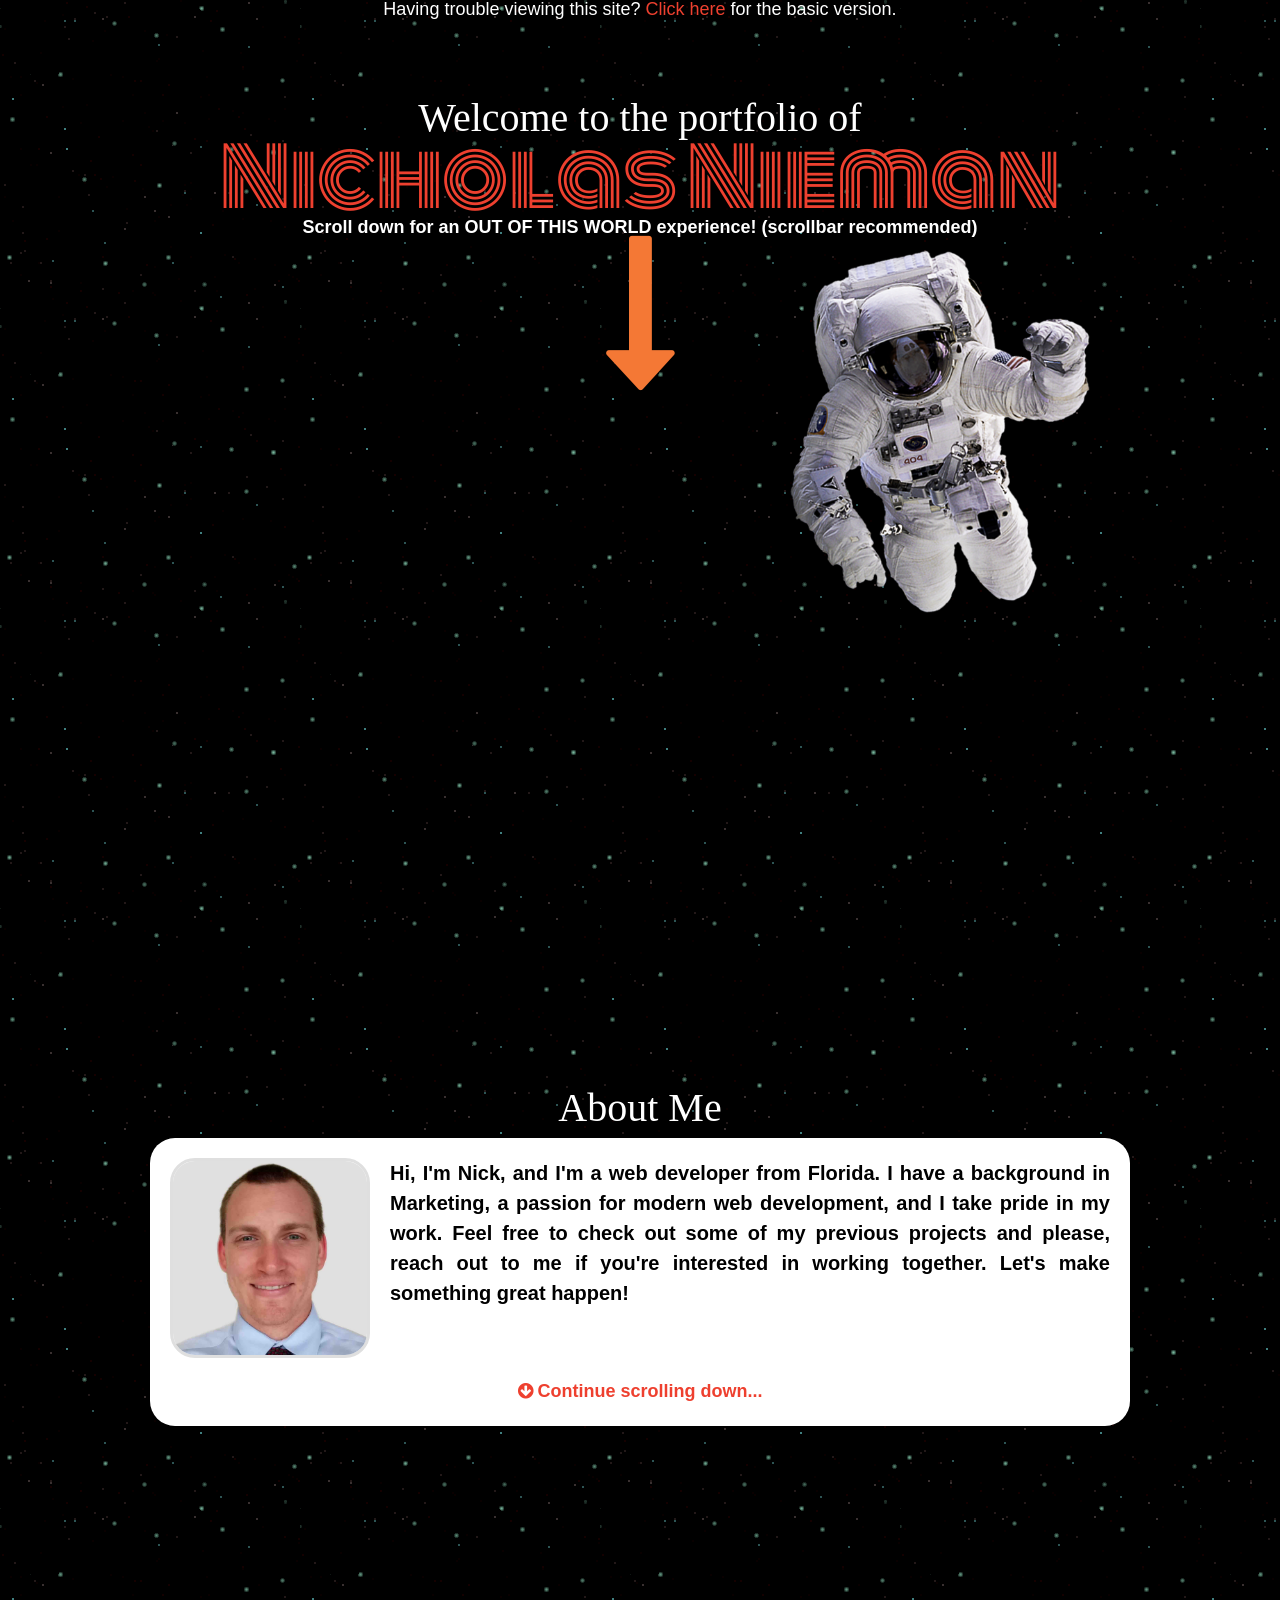
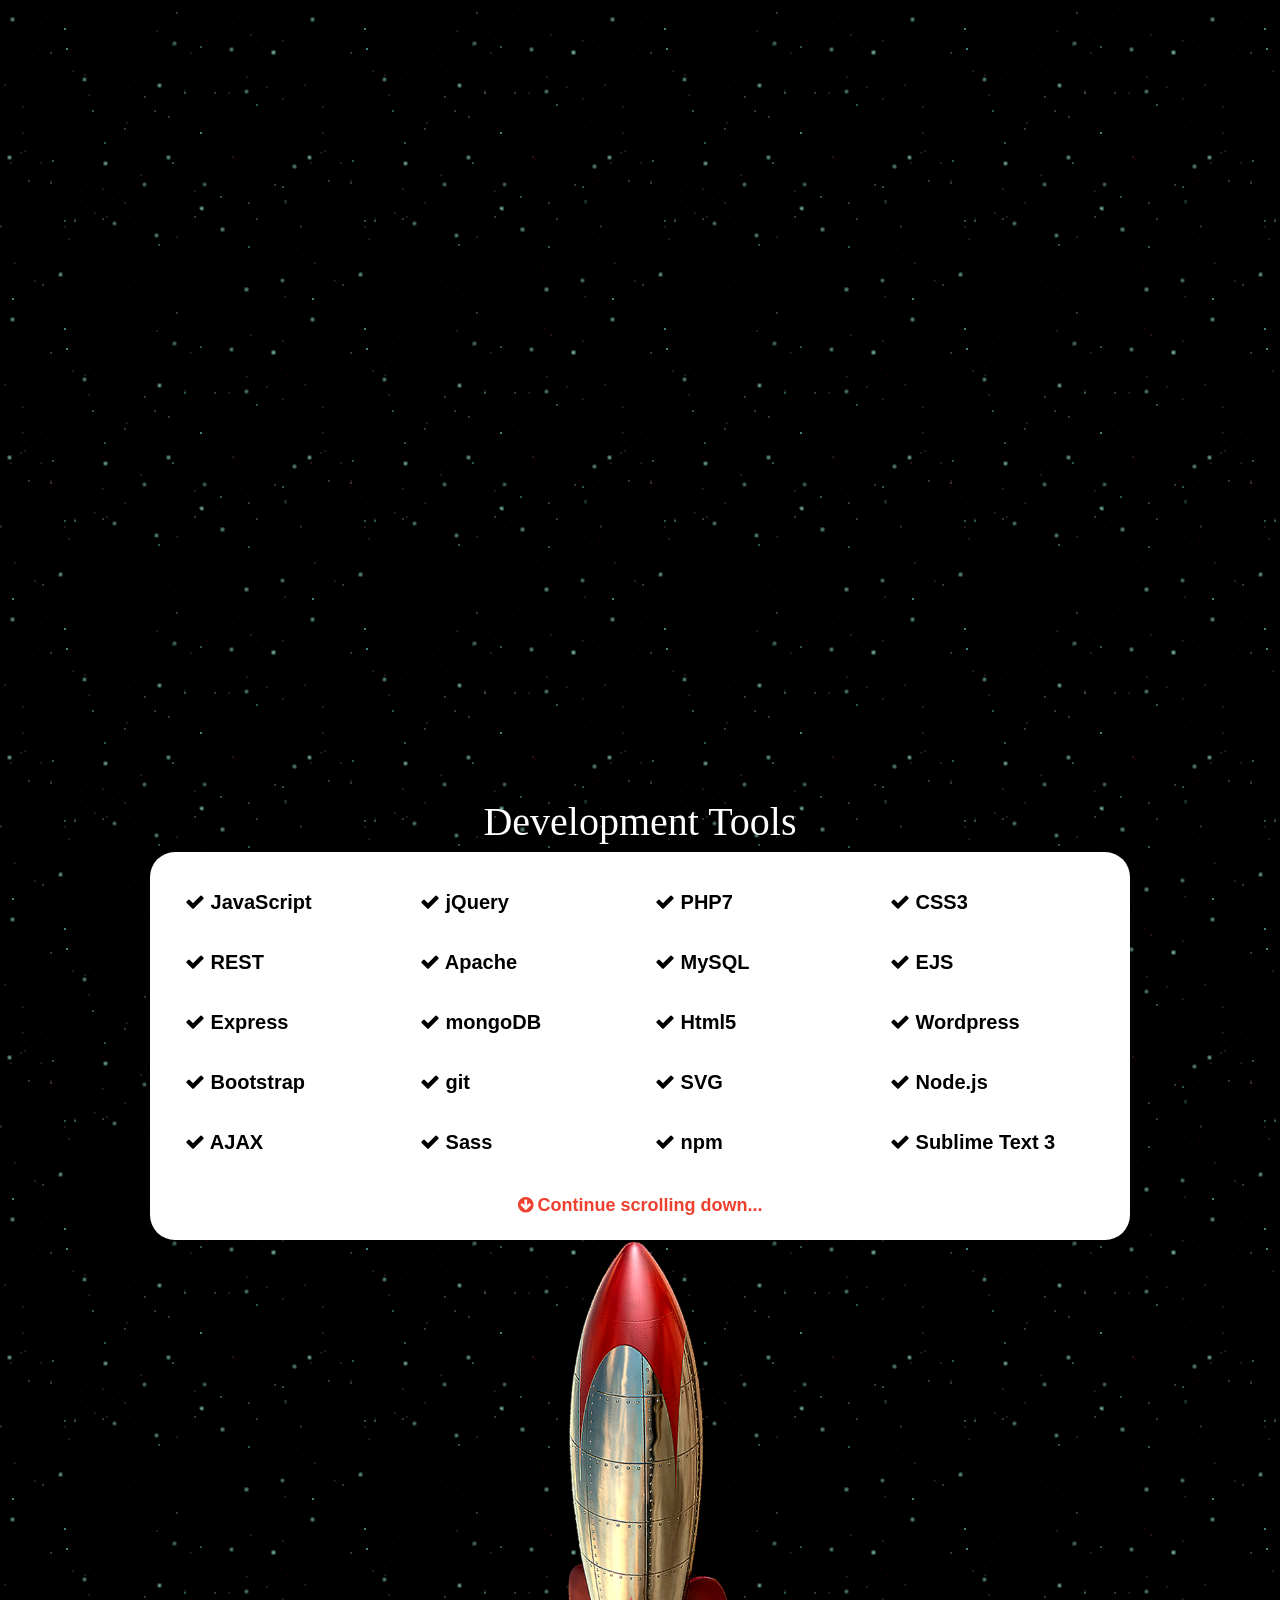
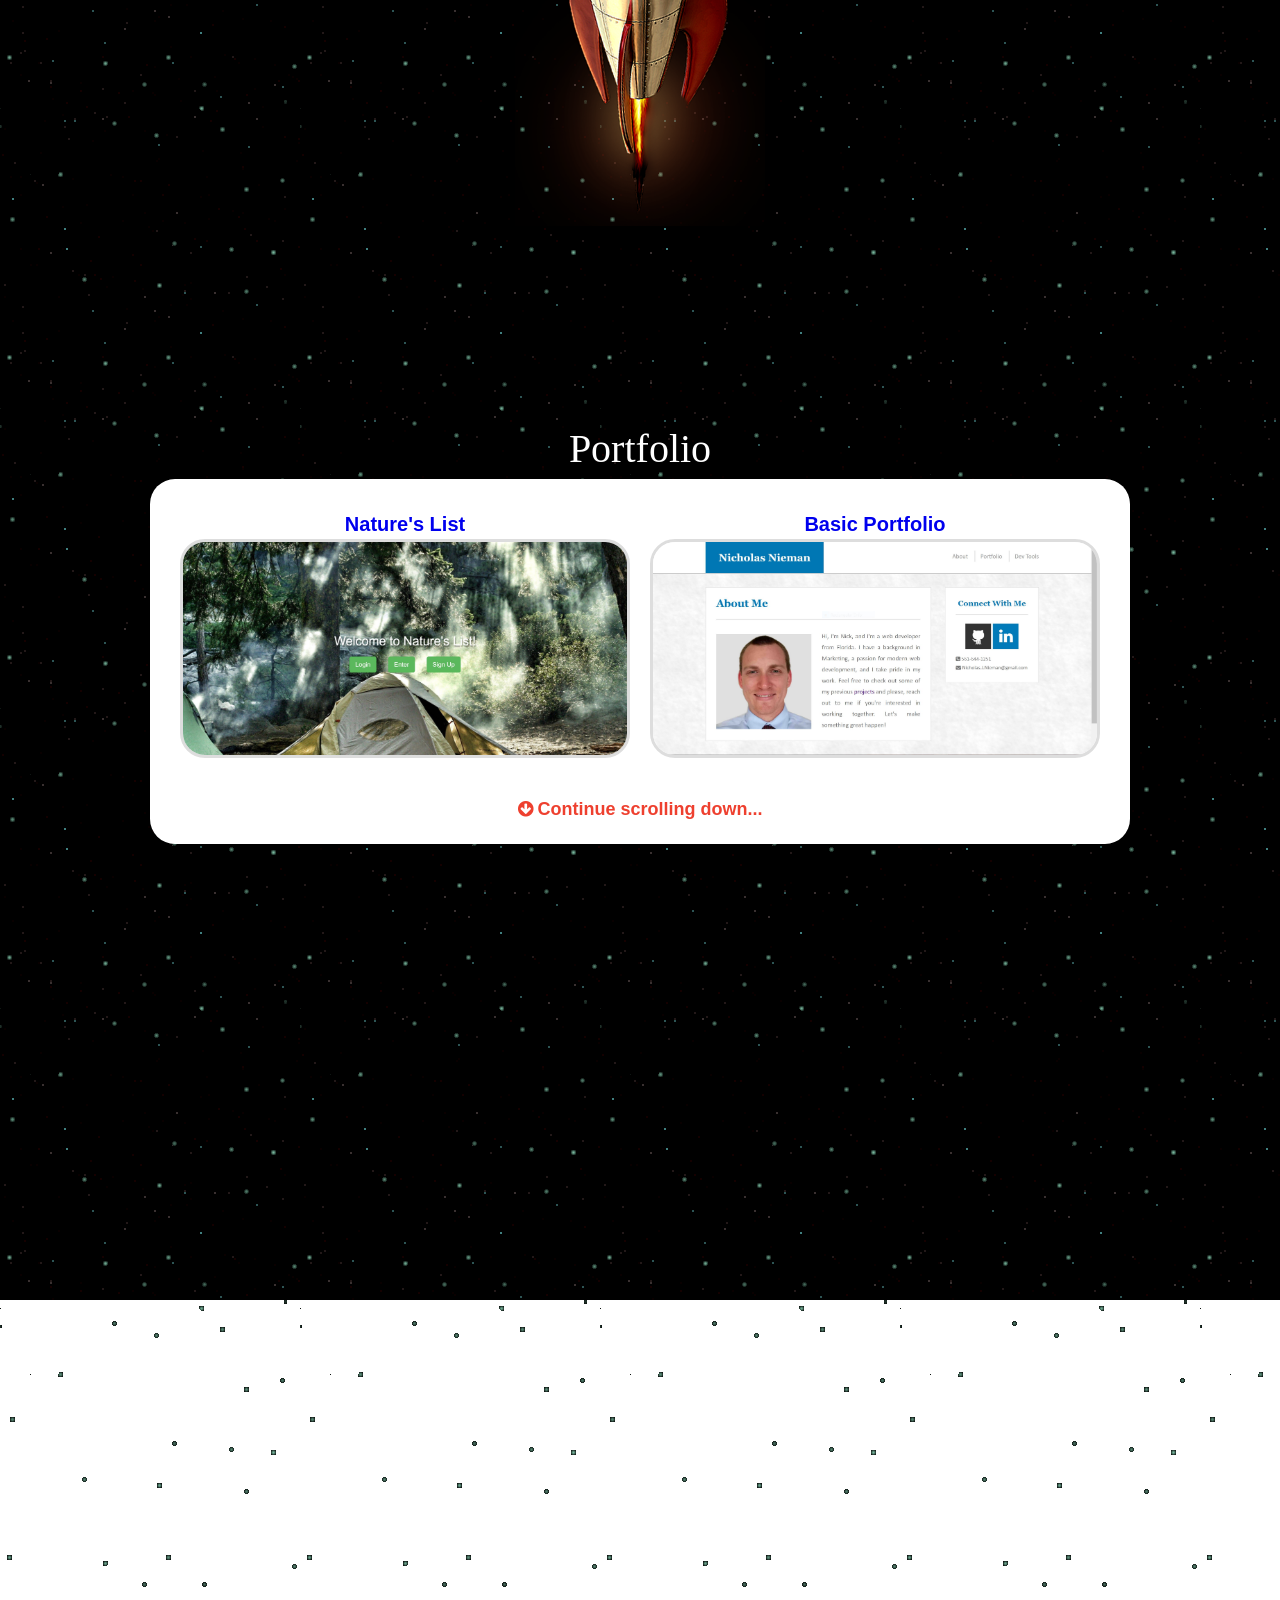
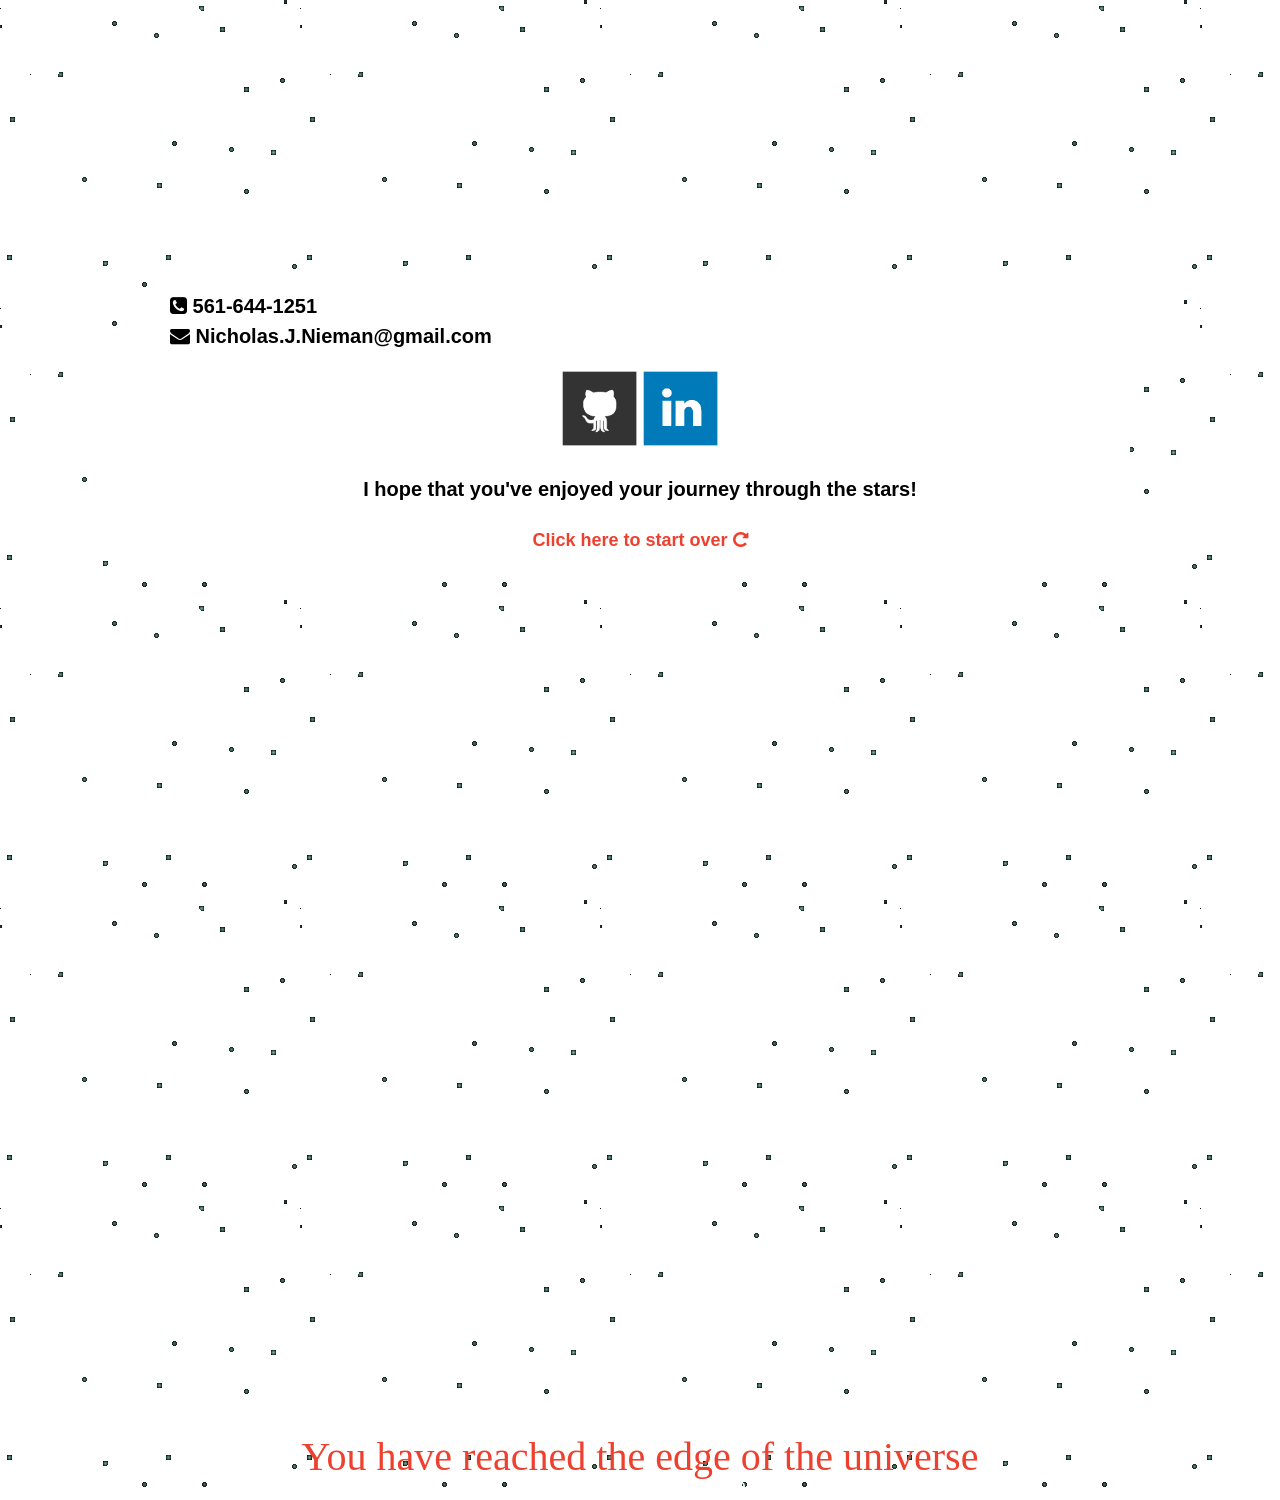
==== index.html @ 891f6f30 "update site" ====
<!DOCTYPE html>
<html lang="en">

<head>
    <meta charset="UTF-8">
    <meta name="description" content="Welcome to the portfolio of Nicholas Nieman">
    <title> The Portfolio of Nicholas Nieman</title>
    <meta name="viewport" content="width=device-width, initial-scale=1.0, maximum-scale=1.0, user-scalable=no">
    <link rel="stylesheet" type="text/css" href="assets/css/reset.css">
    <link rel="stylesheet" href="https://fonts.googleapis.com/css?family=Baloo+Chettan|Monoton">
    <link rel="stylesheet" href="https://maxcdn.bootstrapcdn.com/font-awesome/4.7.0/css/font-awesome.min.css">
    <link rel="stylesheet" type="text/css" href="assets/css/style.css">
    <link rel="icon" type="text/css" href="assets/images/icon.ico">
</head>

<body>
    <div class="layer" id="l1"></div>
    <div class="layer" id="l2"></div>
    <div class="layer" id="l3">
        <img src="assets/images/shooting-star.png" id="shooting-star">
        <footer>
            <h2>You have reached the edge of the universe</h2>
            <p id="copyright">Copyright &copy; 2018 Nicholas Nieman</p>
        </footer>
    </div>
    <div class="layer" id="l4">
        <div class="container">
            <img src="assets/images/astronaut.png" id="astronaut" class="slide-left">
        </div>
    </div>
    <div class="layer">
        <div class="container">
            <p id="basic-portfolio">Having trouble viewing this site? <a id="basic-redirect" href="projects/basic-portfolio/index.html" target="_blank">Click here</a> for the basic version.</p>
            <h2 id="welcome" class="slide-right">Welcome to the portfolio of </h2>
            <h1 id="name" class="slide-left">Nicholas Nieman</h1>
            <div id=arrow-container class="slide-right">
                <p id="arrow-directions">Scroll down for an OUT OF THIS WORLD experience! <span id="scrollbar">(scrollbar recommended)</span></p>
                <span class="fa fa-long-arrow-down" id="arrow"></span>
            </div>
            <div id="bio">
                <h2>About Me</h2>
                <div class="info-box">
                    <div class="clearfix">
                        <img src="assets/images/bio-image.jpg" id="bio-image">
                        <p id="bio-description">Hi, I'm Nick, and I'm a web developer from Florida. I have a background in Marketing, a passion for modern web development, and I take pride in my work. Feel free to check out some of my previous projects and please, reach out to me if you're interested in working together. Let's make something great happen!</p>
                    </div>
                    <p class="directions"><span class="fa fa-arrow-circle-down"></span> Continue scrolling down...</p>
                </div>
            </div>
            <img src="assets/images/ufo.png" id="ufo">
            <div id="dev-tools">
                <h2>Development Tools</h2>
                <div class="info-box">
                    <div id="tool-display" class="clearfix">
                        <p class="tool"><span class="fa fa-check"></span> JavaScript</p>
                        <p class="tool"><span class="fa fa-check"></span> jQuery</p>
                        <p class="tool"><span class="fa fa-check"></span> PHP7</p>
                        <p class="tool"><span class="fa fa-check"></span> CSS3</p>
                        <p class="tool"><span class="fa fa-check"></span> REST</p>
                        <p class="tool"><span class="fa fa-check"></span> Apache</p>
                        <p class="tool"><span class="fa fa-check"></span> MySQL</p>
                        <p class="tool"><span class="fa fa-check"></span> EJS</p>
                        <p class="tool"><span class="fa fa-check"></span> Express</p>
                        <p class="tool"><span class="fa fa-check"></span> mongoDB</p>
                        <p class="tool"><span class="fa fa-check"></span> Html5</p>
                        <p class="tool"><span class="fa fa-check"></span> Wordpress</p>
                        <p class="tool"><span class="fa fa-check"></span> Bootstrap</p>
                        <p class="tool"><span class="fa fa-check"></span> git</p>
                        <p class="tool"><span class="fa fa-check"></span> SVG</p>
                        <p class="tool"><span class="fa fa-check"></span> Node.js</p>
                        <p class="tool"><span class="fa fa-check"></span> AJAX</p>
                        <p class="tool"><span class="fa fa-check"></span> Sass</p>
                        <p class="tool"><span class="fa fa-check"></span> npm</p>
                        <p class="tool"><span class="fa fa-check"></span> Sublime Text 3</p>
                    </div>
                    <p class="directions"><span class=" fa fa-arrow-circle-down"></span> Continue scrolling down...</p>
                </div>
            </div>
            <img src="assets/images/rocket.png" id="rocket">
            <div id="portfolio">
                <h2>Portfolio</h2>
                <div class="info-box grid">
<!--                     <div class="project">
                        <a href="https://framelessshowerdoors.com/db" target="_blank">
                            <h3>Partner Portal</h3>
                            <img src="assets/images/partner-portal.JPG" class="thumbnail">
                        </a>
                    </div>
                    <div class="project">
                        <a href="https://showerdoorsdirect.com" target="_blank">
                            <h3>ShowerDoorsDirect.com</h3>
                            <img src="assets/images/shower-doors-direct.JPG" class="thumbnail">
                        </a>
                    </div>
                    <div class="project">
                            <h3>Door Calculator</h3>
                            <img src="assets/images/door-calculator.JPG" class="thumbnail">
                    </div> -->
                    <div class="project">
                        <a href="https://natureslist.herokuapp.com" target="_blank">
                            <h3>Nature's List</h3>
                            <img src="assets/images/natures-list.jpg" class="thumbnail">
                        </a>
                    </div>
                    <div class="project">
                        <a href="projects/basic-portfolio/index.html" target="_blank">
                            <h3>Basic Portfolio</h3>
                            <img src="assets/images/basic-portfolio.jpg" class="thumbnail">
                        </a>
                    </div>
                    <p class="directions"><span class="fa fa-arrow-circle-down"></span> Continue scrolling down...</p>
                </div>
            </div>
            <img src="assets/images/x-wing.png" id="x-wing">
            <div id="contact">
                <h2>Connect with Me</h2>
                <div class="info-box">
                    <div id="contact-1">
                        <ul>
                            <li><span class="fa fa-phone-square"></span> 561-644-1251</li>
                            <li><span class="fa fa-envelope"></span> Nicholas.J.Nieman@gmail.com</li>
                        </ul>
                    </div>
                    <div id="contact-2">
                        <a href="https://github.com/nicholasnieman" target="_blank"><img src="assets/images/github.png" class="social"></a>
                        <a href="https://www.linkedin.com/in/nicholas-nieman-33bb98aa/" target="_blank"><img src="assets/images/linkedin.png" class="social"></a>
                    </div>
                    <p id="final-message">I hope that you've enjoyed your journey through the stars!</p>
                    <a href="" id="restart">Click here to start over <span class="fa fa-repeat"></span></a>
                </div>
            </div>
            <img src="assets/images/tiefighter.png" id="tie-fighter">
        </div>
    </div>
    <script type="text/javascript" src="assets/javascript/logic.js"></script>
</body>

</html>
---- assets/css/style.css ----
* {
    box-sizing: border-box;
}

html,
body {
    min-height: 100%;
    font-size: 20px;
}

body {
    font-family: "Calibri", "Helvetica Neue", Helvetica, sans-serif;
    text-align: center;
    overflow-y: scroll;
    overflow-x: hidden;
    color: #000000;
}

footer {
    position: absolute;
    bottom: 0;
    width: 100%;
    margin-bottom: .25em;
}

footer h2 {
    color: #ee402f;
}

h2 {
    color: #ffffff;
    font-family: 'Baloo Chettan', cursive;
    font-size: 2em;
}

a {
    text-decoration: none;
}

h3 {
    font-weight: 600;
    font-family: "Calibri", "Helvetica Neue", Helvetica, sans-serif;
}

/*======================================================
============CLASSES=====================================
======================================================*/

.directions {
    color: #ee402f;
    margin: 1em auto 0 auto;
    font-size: .9em;
    width: 100%;
}

.layer {
    width: 100%;
    height: 500%;
    position: absolute;
}

.info-box {
    line-height: 1.5em;
    background-color: #ffffff;
    border-radius: 25px;
    font-weight: 600;
    padding: 1em;
    display: block;
    margin-top: .5em;
}

.container {
    max-width: 980px;
    height: 100%;
    margin: 0 auto;
    clear: both;
}

.grid {
    display: flex;
    flex-wrap: wrap;
}

.clearfix:after {
    content: "";
    display: block;
    clear: both;
}

.tool {
    width: 235px;
    padding: 15px;
    text-align: left;
    float: left;
}

.project {
    opacity: 1;
    position: relative;
    margin: 10px;
}

.project:hover {
    opacity: .8;
}

.thumbnail {
    width: 450px;
    border-radius: 25px;
    border: 3px solid #ddd;
    cursor: pointer;
}

.social {
    width: 75px;
    margin: 20px auto;
}

.social:hover {
    cursor: pointer;
    opacity: .8;
}

.slide-left {
    position: relative;
    animation: slide-left .6s linear forwards;
}

.slide-right {
    position: relative;
    animation: slide-right .8s linear forwards;
}

.tie-fighter-fly {
    position: relative;
    animation: tie-fighter 2s linear forwards;
}

.x-wing-fly {
    position: relative;
    animation: x-wing 2s linear forwards;
}

.ufo-fly {
    position: relative;
    animation: ufo-fly 2.5s cubic-bezier(0, 1.54, 1, -0.18) forwards;
}

.rocket-blast {
    animation: rocket-blast 1s cubic-bezier(0.63, 0.03, 1, 1) forwards;
}

/*======================================================
============IDs=========================================
======================================================*/

#l1 {
    background-color: #000000;
}

#l2 {
    background: url("../images/space1.png");
}

#l3 {
    background: url("../images/space2.png");
    height: 700%;
}

#basic-portfolio {
    color: #ffffff;
    font-size: .9em;
    margin: 0;
}

#basic-redirect {
    text-decoration: none;
    color: #ee402f;
}

#welcome {
    margin-top: 80px;
}

#name {
    font-size: 4em;
    color: #ee402f;
    font-family: 'Monoton', cursive;
}

#arrow-container {
    height: 250px;
    margin: 0 auto;
}

#arrow-directions {
    color: #ffffff;
    font-size: .9em;
    font-weight: 600;
}

#arrow {
    font-size: 8em;
    color: #f47835;
    animation: arrow 2s ease-in-out .8s infinite;
}

#astronaut {
    position: relative;
    width: 300px;
    margin-top: 250px;
    margin-left: 600px;
}

#bio {
    margin: 620px auto 0 auto;
    max-width: 980px;
    visibility: hidden;
}

#bio-image {
    width: 200px;
    border-radius: 25px;
    float: left;
    margin-right: 20px;
    border: 3px solid #dfdfdf;
}

#bio-description {
    text-align: justify;
}

#rocket {
    margin-top: 700px;
    width: 250px;
}

#dev-tools {
    margin-top: 250px;
    visibility: hidden;
}

#tool-display {
    margin: 0 auto;
}

#ufo {
    margin-top: 400px;
    visibility: hidden;
    width: 800;
}

#tie-fighter {
    visibility: hidden;
    margin-top: 200px;
}

#x-wing {
    visibility: hidden;
    margin-top: 200px;
}

#shooting-star {
    position: relative;
    visibility: hidden;
    top: 134px;
    animation: shooting-star .8s linear .8s forwards;
}

#contact {
    visibility: hidden;
    margin-top: 250px;
}

#contact-1 {
    text-align: left;
}

#final-message {
    margin: 0 auto 1em 0;
}

#restart {
    text-decoration: none;
    color: #ee402f;
    font-size: .9em;
}

#copyright {
    color: #ffffff;
    font-size: .9em;
}

/*======================================================
============KEYFRAMES===================================
======================================================*/

@keyframes shooting-star {
    from {
        right: 1100px;
        visibility: hidden;
    }
    to {
        right: -1100px;
        visibility: visible;
    }
}

@keyframes slide-left {
    from {
        left: 800px;
        visibility: hidden;
    }
    to {
        left: 0;
        visibility: visible;
    }
}

@keyframes slide-right {
    from {
        right: 800px;
    }
    to {
        right: 0;
    }
}

@keyframes arrow {
    from {
        margin-top: 0;
    }
    to {
        margin-top: 50px;
    }
}

@keyframes rocket-blast {
    from {
        margin-top: 700px;
        margin-bottom: 0;
        visibility: visible;
    }
    to {
        margin-top: 0;
        margin-bottom: 200px;
        visibility: hidden;
    }
}

@keyframes ufo-fly {
    from {
        right: -1100px;
        visibility: hidden;
        width: 50px
    }
    to {
        right: 1100px;
        visibility: visible;
        width: 800px;
    }
}

@keyframes tie-fighter {
    from {
        left: -1100px;
        visibility: hidden;
        width: 30px
    }
    to {
        left: 1100px;
        visibility: visible;
        width: 480px;
    }
}

@keyframes x-wing {
    from {
        left: -1100px;
        visibility: hidden;
        width: 50px
    }
    to {
        left: 1100px;
        visibility: visible;
        width: 800px;
    }
}

/*======================================================
=============MEDIA=QUERIES==============================
======================================================*/

@media only screen and (min-width: 1366px) {
    @keyframes shooting-star {
        from {
            right: 2000px;
            visibility: hidden;
        }
        to {
            right: -2000px;
            visibility: visible;
        }
    }
    @keyframes ufo-fly {
        from {
            right: -2000px;
             visibility: hidden;
             width: 50px
        }
        to {
            right: 2000px;
            visibility: visible;
            width: 800px;
        }
    }
    @keyframes tie-fighter {
        from {
            left: -2000px;
             visibility: hidden;
             width: 30px
        }
        to {
            left: 2000px;
            visibility: visible;
            width: 480px;
        }
    }
    @keyframes x-wing {
        from {
            left: -2000px;
             visibility: hidden;
             width: 50px
        }
        to {
            left: 2000px;
            visibility: visible;
            width: 800px;

        }
    }
}

@media only screen and (max-width: 980px) {
    #shooting-star {
        top: 123px;
    }
    #name {
        font-size: 3em;
    }
    #scrollbar {
        display: none;
    }

    #astronaut {
        margin-top: 325px;
        margin-left: 400px;
    }
    footer h2 {
        font-size: 1.5em;
    }
    .project {
        margin: 10px auto 10px auto;
    }
    .thumbnail {
        width: 75%;
    }
    .info-box {
        width: 96%;
        margin: .5em 2% 0 2%;
    }
    #tool-display {
        width: 705px;
    }
}

@media only screen and (max-width: 740px) {
    footer h2 {
        font-size: 1.25em;
    }
    .layer {
        height: 900%;
    }
    #shooting-star {
        top: 123px;
    }
    #arrow {
        font-size: 5em;
    }
    #l3 {
        height: 1300%;
    }
    #bio-image {
        float: none;
    }
    #tool-display {
        width: 470px;
    }
    #astronaut {
        margin-top: 150px;
        margin-left: 750px;
    }
    @keyframes arrow {
        from {
            margin-top: 0;
        }
        to {
            margin-top: 25px;
        }
    }
}

@media only screen and (max-width: 660px) {
    h2 {
        font-size: 1.5em;
    }
    #shooting-star {
        top: 107px;
    }
    #name {
        font-size: 2.5em;
    }
                @keyframes shooting-star {
        from {
            right: 800px;
            visibility: hidden;
        }
        to {
            right: -800px;
            visibility: visible;
        }
    }
    @keyframes ufo-fly {
        from {
            right: -800px;
             visibility: hidden;
             width: 50px;
        }
        to {
            right: 800px;
            visibility: visible;
            width: 800px;
        }
    }
    @keyframes tie-fighter {
        from {
            left: -800px;
             visibility: hidden;
             width: 30px;
        }
        to {
            left: 800px;
            visibility: visible;
            width: 480px;
        }
    }
    @keyframes x-wing {
        from {
            left: -800px;
             visibility: hidden;
             width: 50px;
        }
        to {
            left: 800px;
            visibility: visible;
            width: 800px;
        }
    }
}

@media only screen and (max-width: 540px) {
    footer h2 {
        font-size: .75em;
    }
    .info-box {
        font-size: .9em;
    }
    #shooting-star {
        top: 80px;
    }
    #welcome {
        font-size: 1em;
    }
    #tool-display {
        width: 235px;
    }
    #name {
        font-size: 1.5em;
    }
    #arrow-directions {
        font-size: .6em;
    }
    #basic-portfolio,
    #copyright {
        font-size: .6em;
    }
}
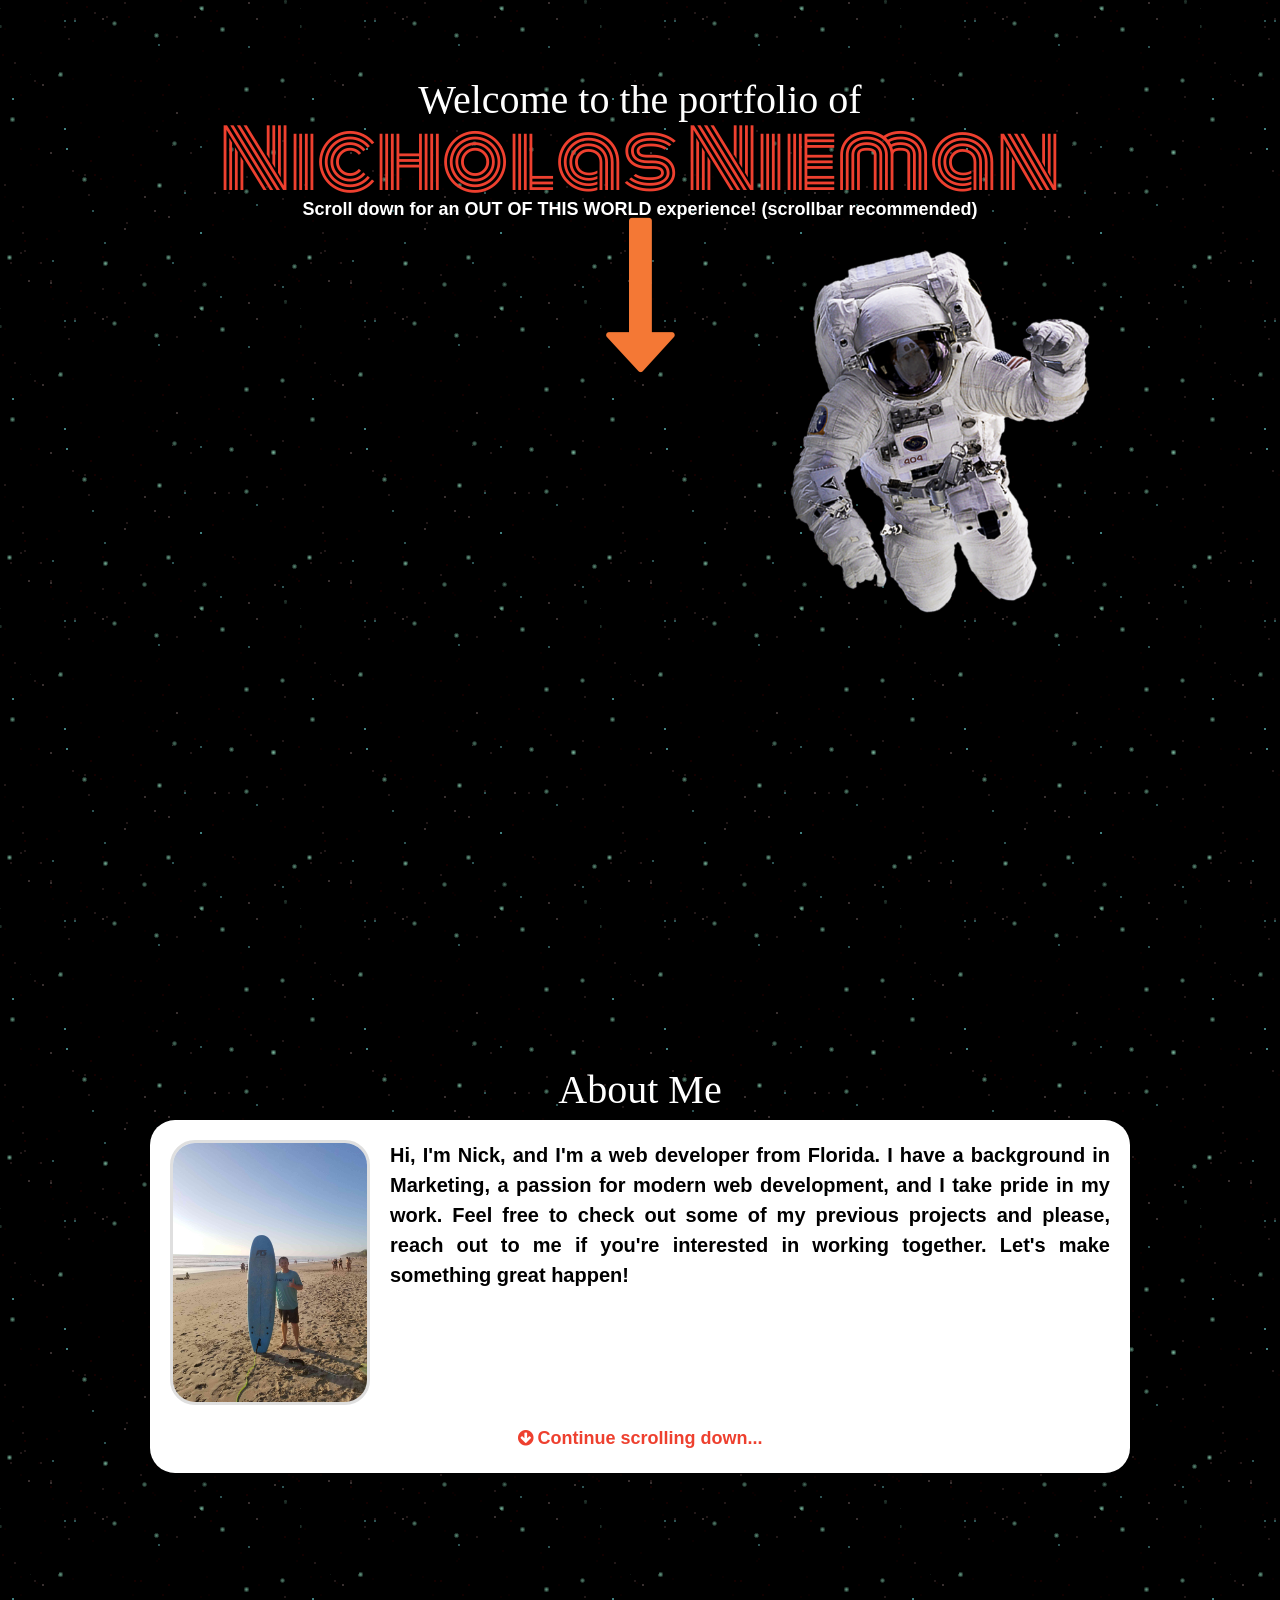
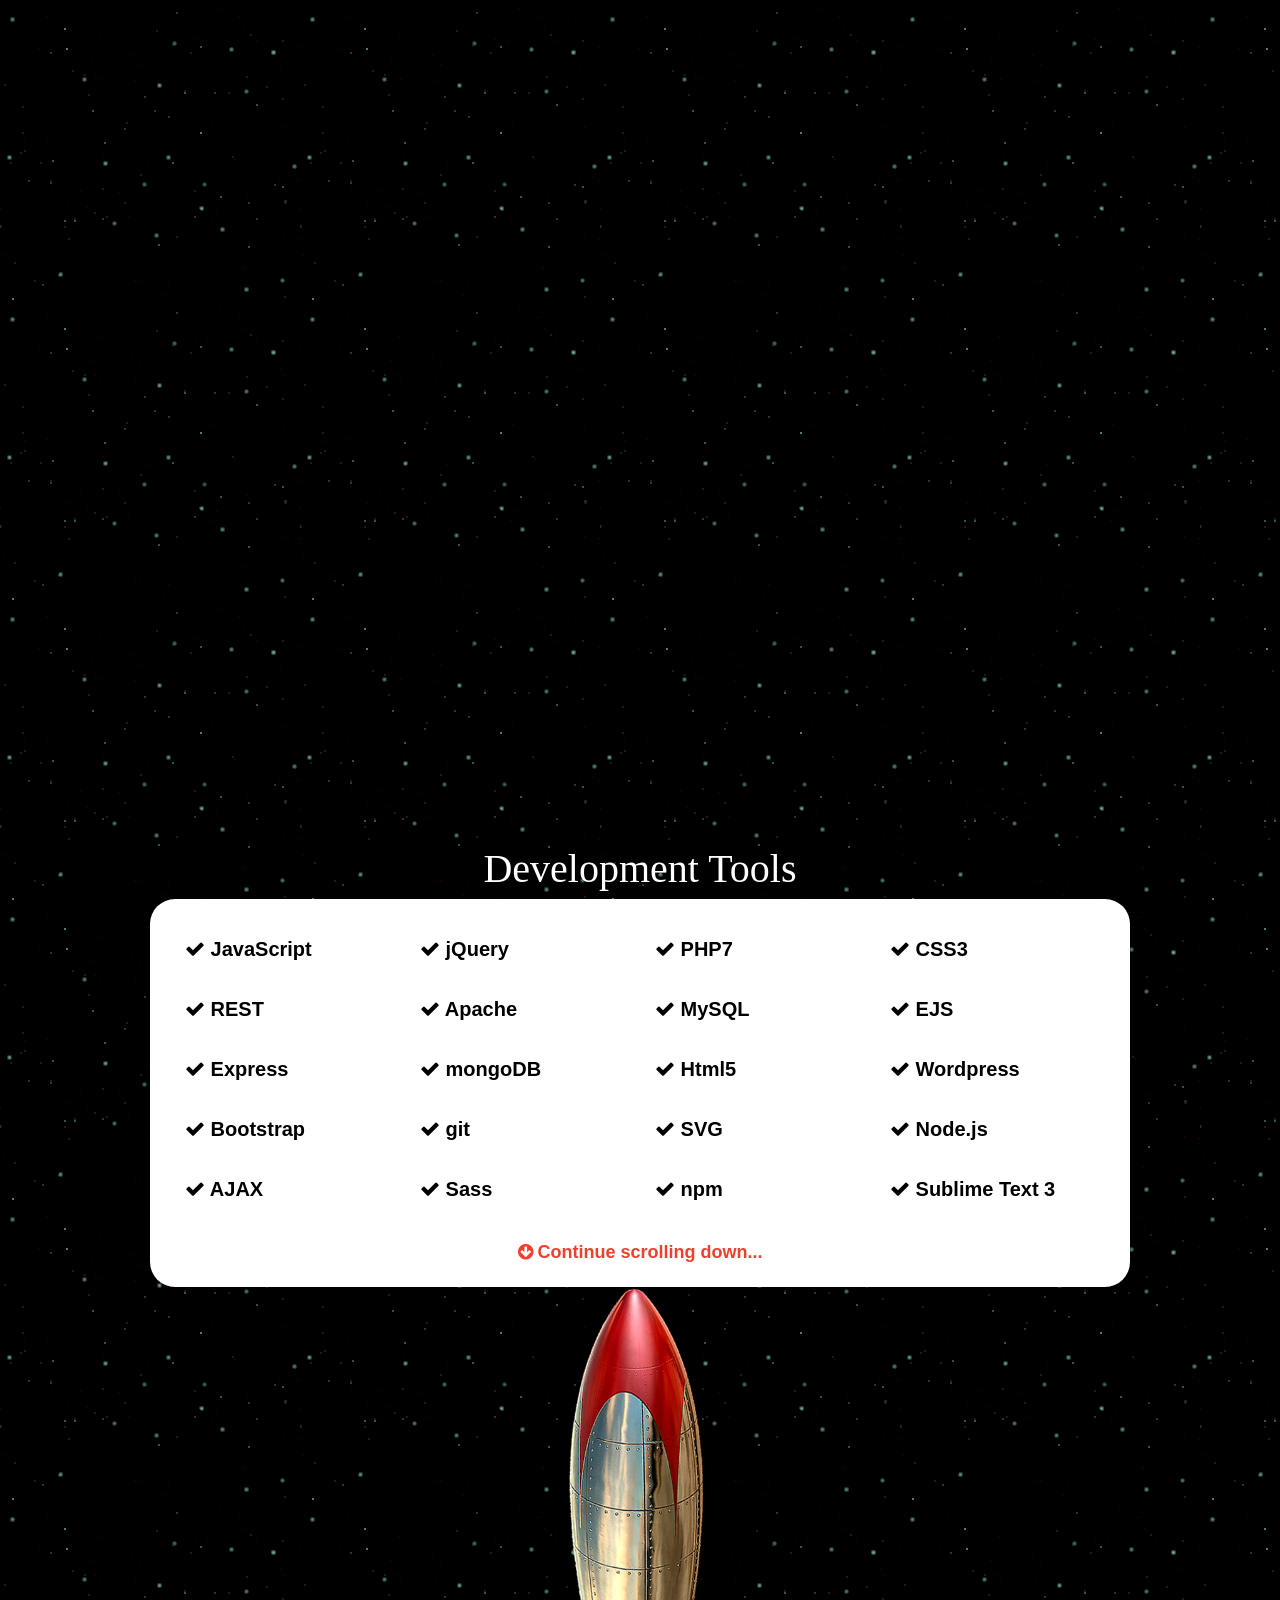
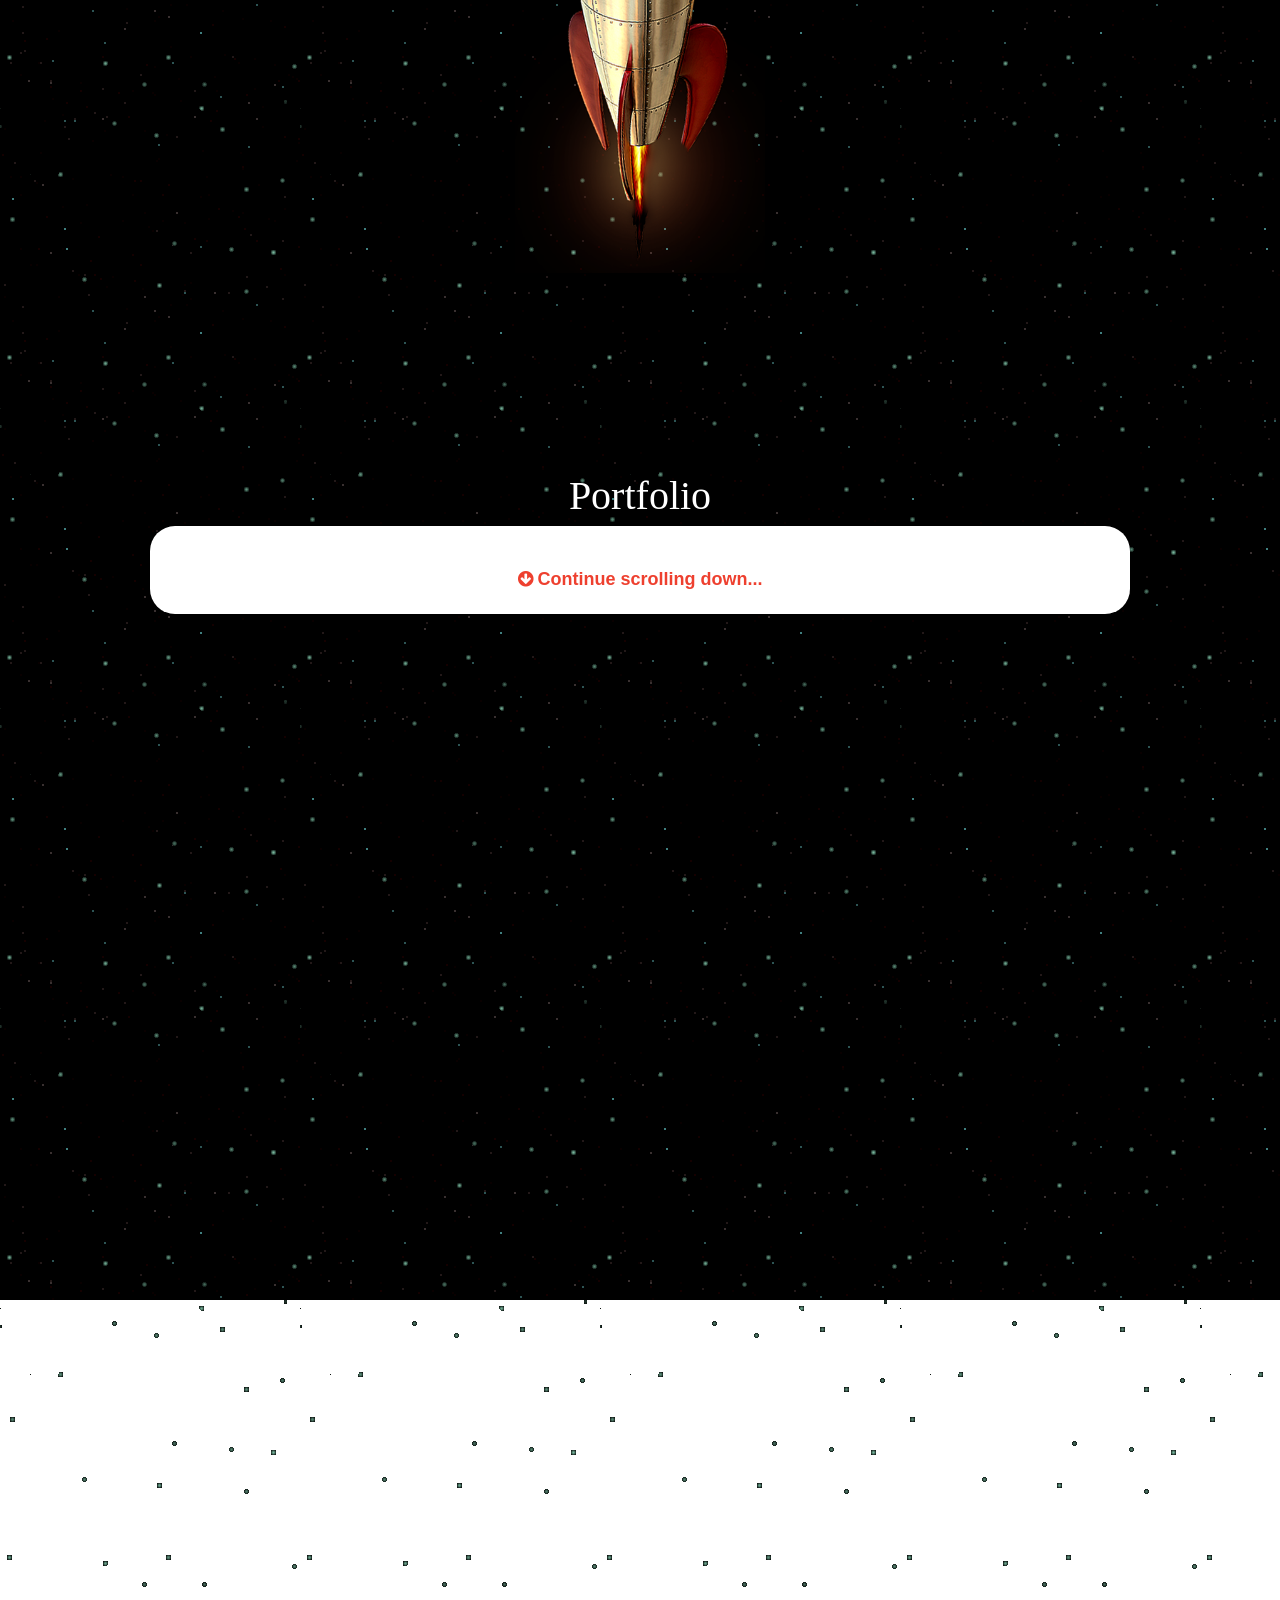
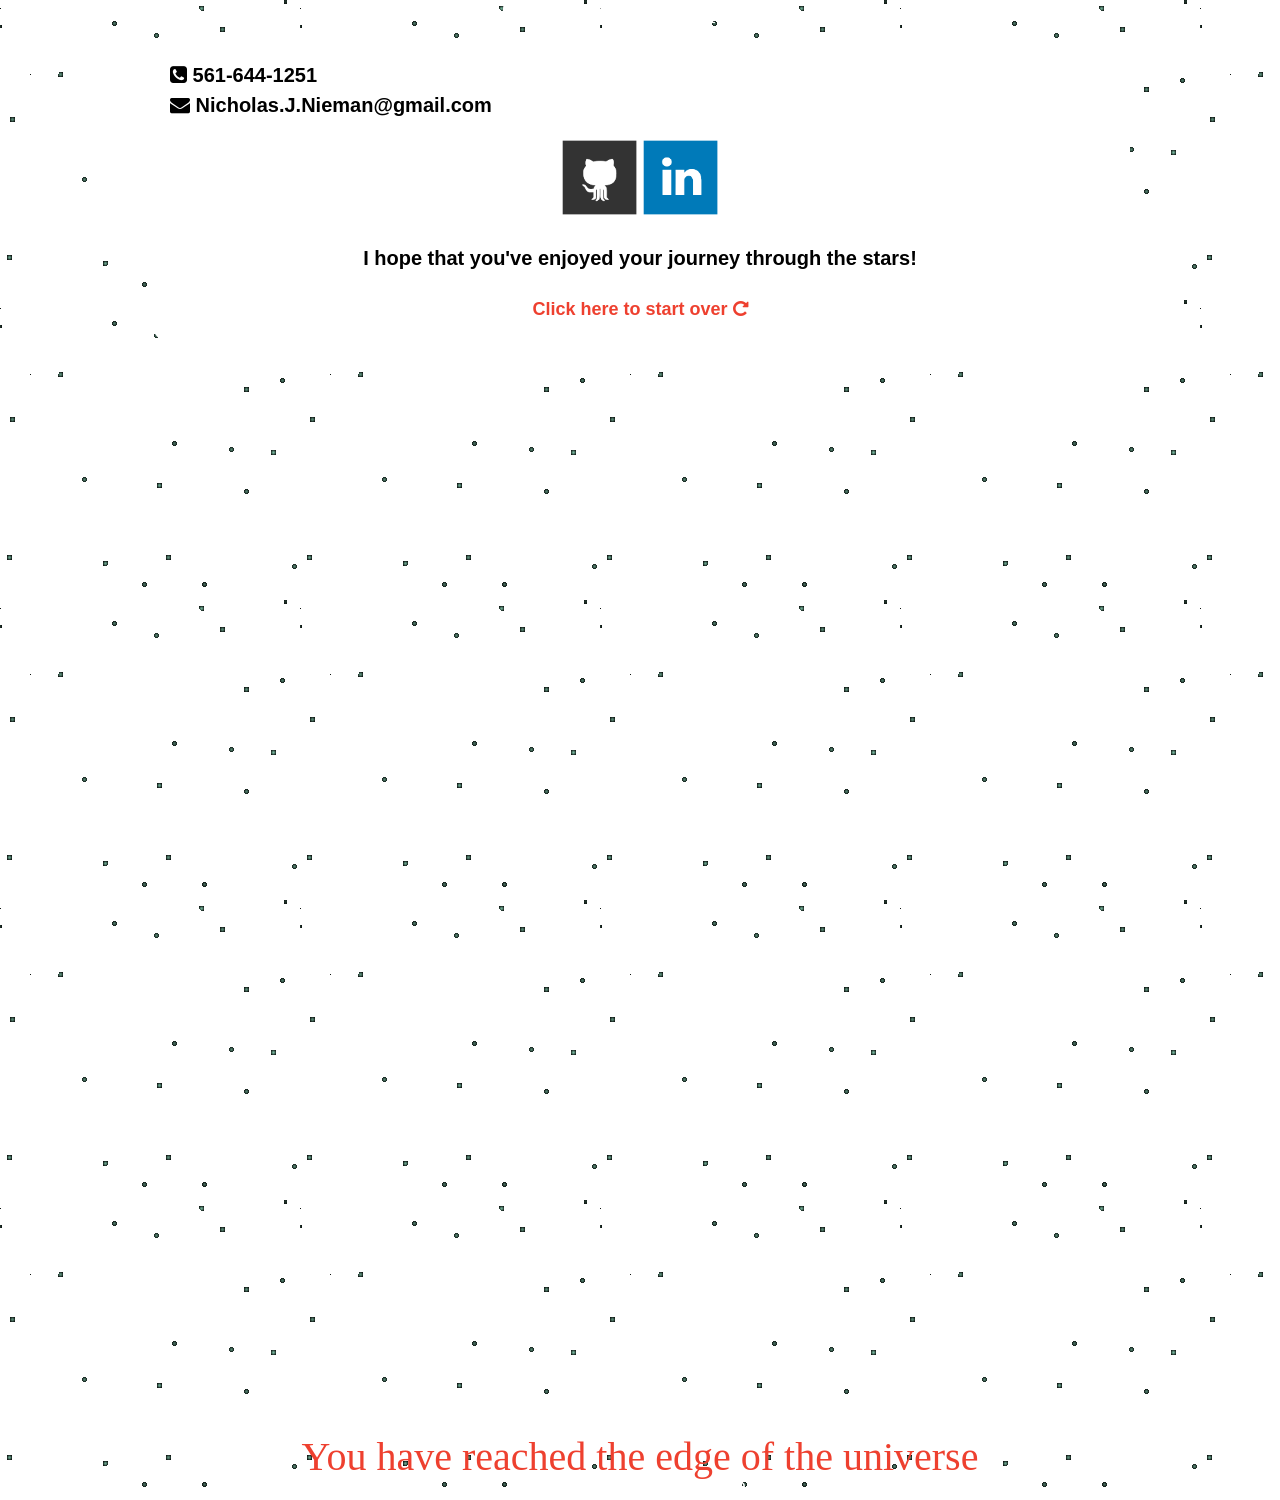
==== commit bfbdbf30: "update site" ====
--- a/index.html
+++ b/index.html
@@ -20,7 +20,7 @@
         <img src="assets/images/shooting-star.png" id="shooting-star">
         <footer>
             <h2>You have reached the edge of the universe</h2>
-            <p id="copyright">Copyright &copy; 2018 Nicholas Nieman</p>
+            <p id="copyright">Copyright &copy; 2020 Nicholas Nieman</p>
         </footer>
     </div>
     <div class="layer" id="l4">
@@ -30,7 +30,6 @@
     </div>
     <div class="layer">
         <div class="container">
-            <p id="basic-portfolio">Having trouble viewing this site? <a id="basic-redirect" href="projects/basic-portfolio/index.html" target="_blank">Click here</a> for the basic version.</p>
             <h2 id="welcome" class="slide-right">Welcome to the portfolio of </h2>
             <h1 id="name" class="slide-left">Nicholas Nieman</h1>
             <div id=arrow-container class="slide-right">
@@ -41,7 +40,7 @@
                 <h2>About Me</h2>
                 <div class="info-box">
                     <div class="clearfix">
-                        <img src="assets/images/bio-image.jpg" id="bio-image">
+                        <img src="assets/images/profile.jpg" id="bio-image">
                         <p id="bio-description">Hi, I'm Nick, and I'm a web developer from Florida. I have a background in Marketing, a passion for modern web development, and I take pride in my work. Feel free to check out some of my previous projects and please, reach out to me if you're interested in working together. Let's make something great happen!</p>
                     </div>
                     <p class="directions"><span class="fa fa-arrow-circle-down"></span> Continue scrolling down...</p>
@@ -80,23 +79,7 @@
             <div id="portfolio">
                 <h2>Portfolio</h2>
                 <div class="info-box grid">
-<!--                     <div class="project">
-                        <a href="https://framelessshowerdoors.com/db" target="_blank">
-                            <h3>Partner Portal</h3>
-                            <img src="assets/images/partner-portal.JPG" class="thumbnail">
-                        </a>
-                    </div>
-                    <div class="project">
-                        <a href="https://showerdoorsdirect.com" target="_blank">
-                            <h3>ShowerDoorsDirect.com</h3>
-                            <img src="assets/images/shower-doors-direct.JPG" class="thumbnail">
-                        </a>
-                    </div>
-                    <div class="project">
-                            <h3>Door Calculator</h3>
-                            <img src="assets/images/door-calculator.JPG" class="thumbnail">
-                    </div> -->
-                    <div class="project">
+               <!-- <div class="project">
                         <a href="https://natureslist.herokuapp.com" target="_blank">
                             <h3>Nature's List</h3>
                             <img src="assets/images/natures-list.jpg" class="thumbnail">
@@ -107,7 +90,7 @@
                             <h3>Basic Portfolio</h3>
                             <img src="assets/images/basic-portfolio.jpg" class="thumbnail">
                         </a>
-                    </div>
+                    </div> -->
                     <p class="directions"><span class="fa fa-arrow-circle-down"></span> Continue scrolling down...</p>
                 </div>
             </div>
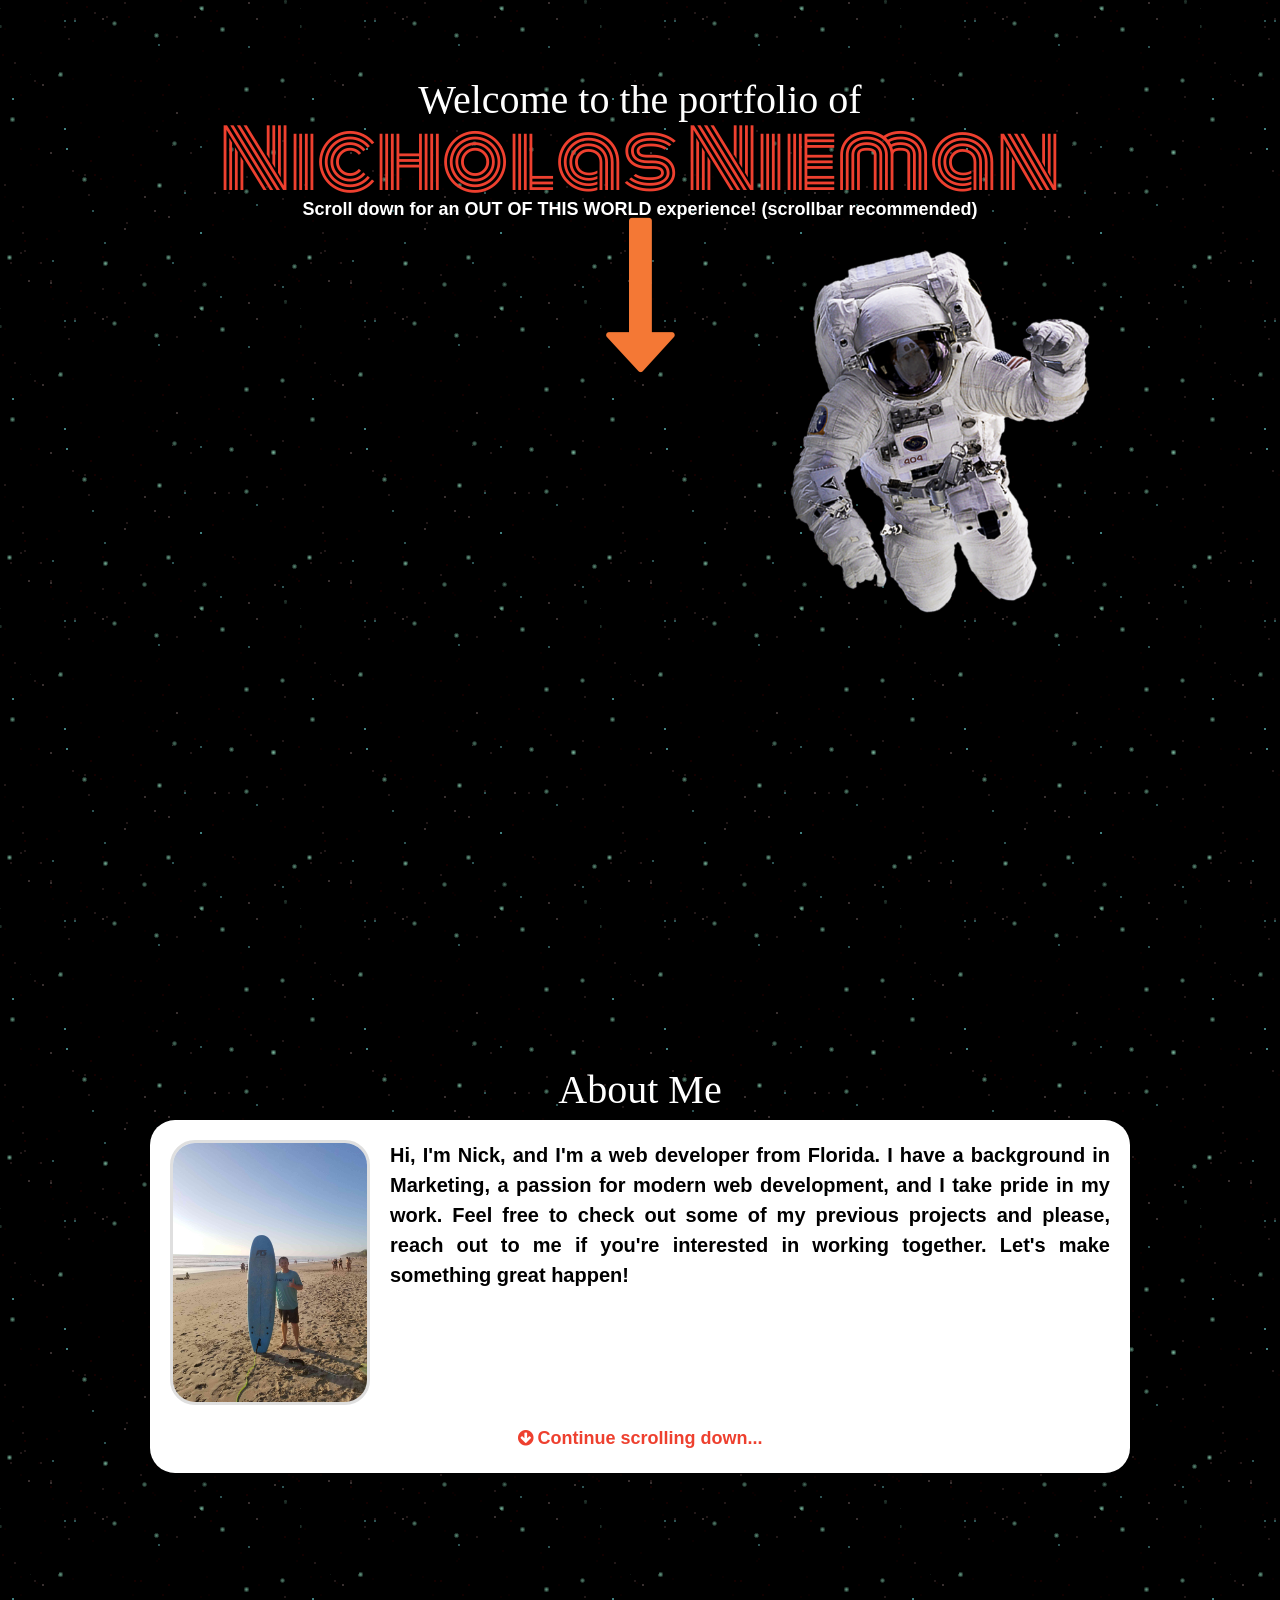
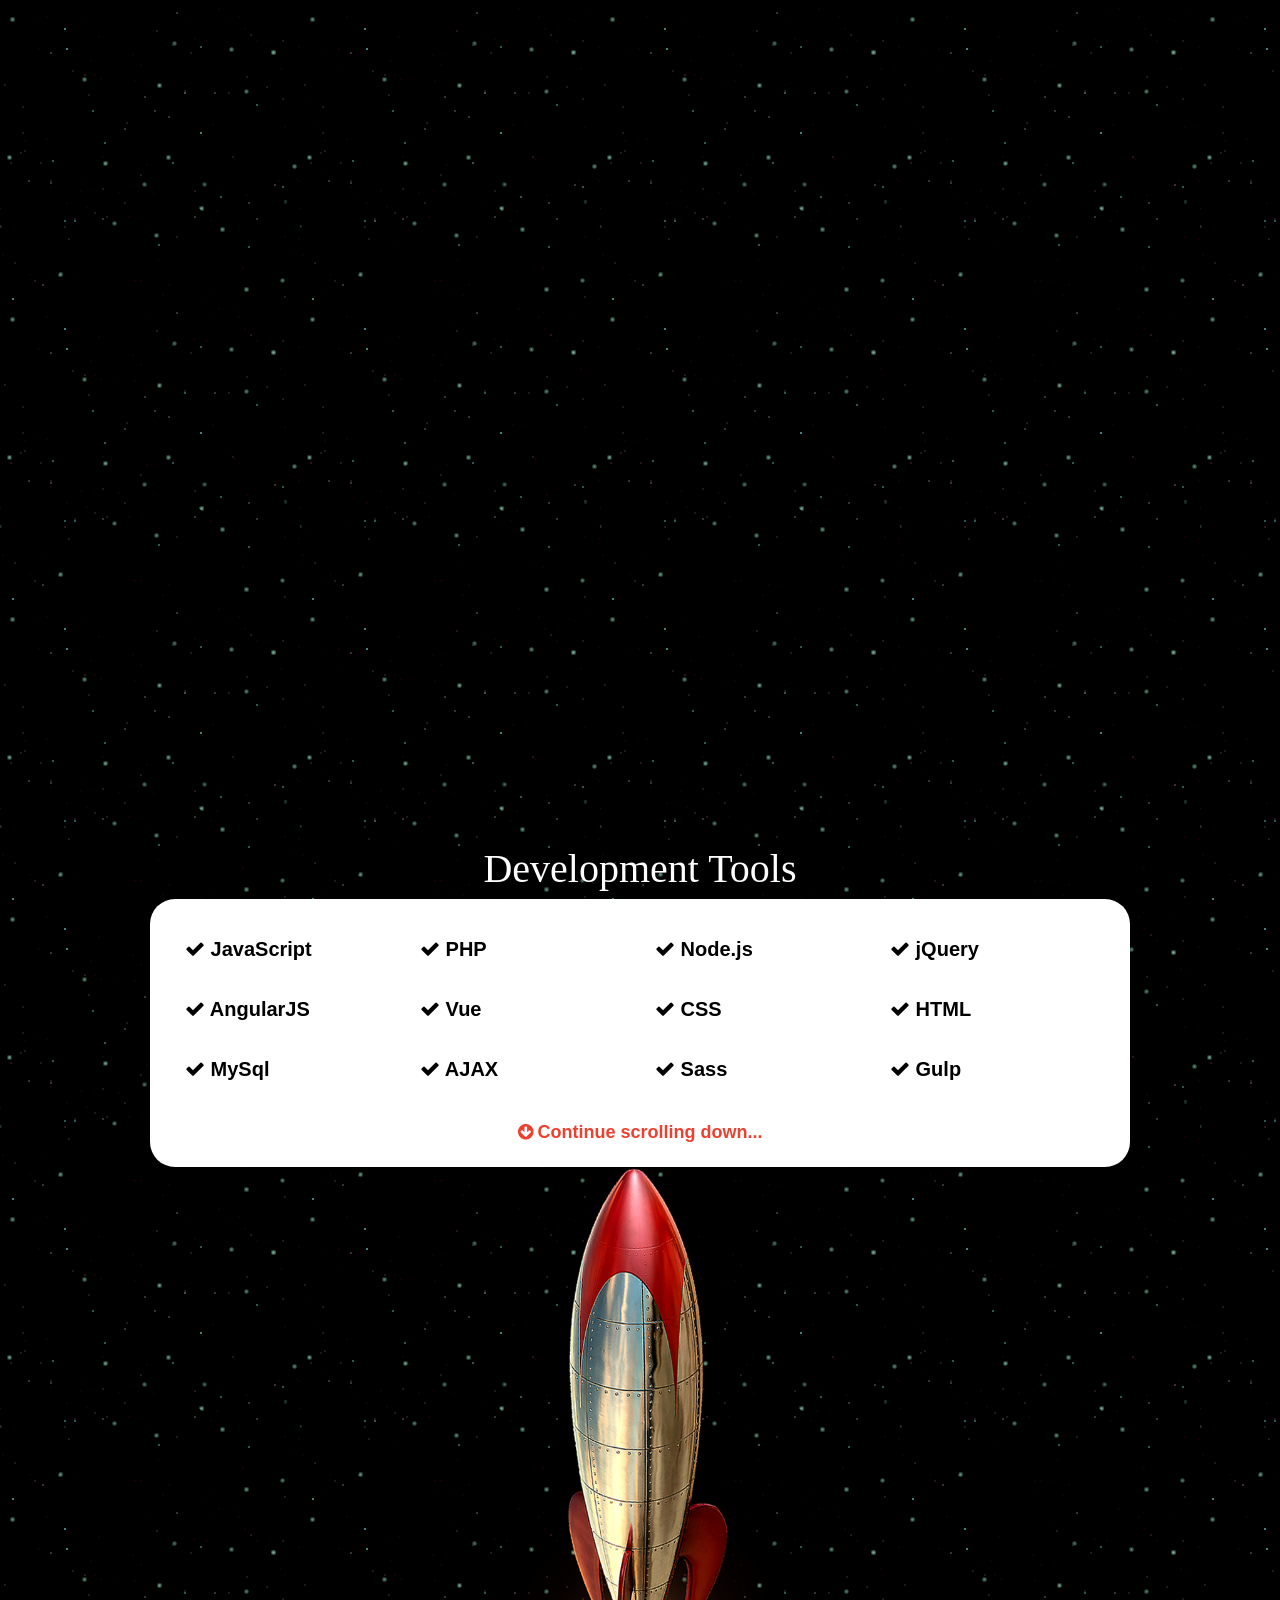
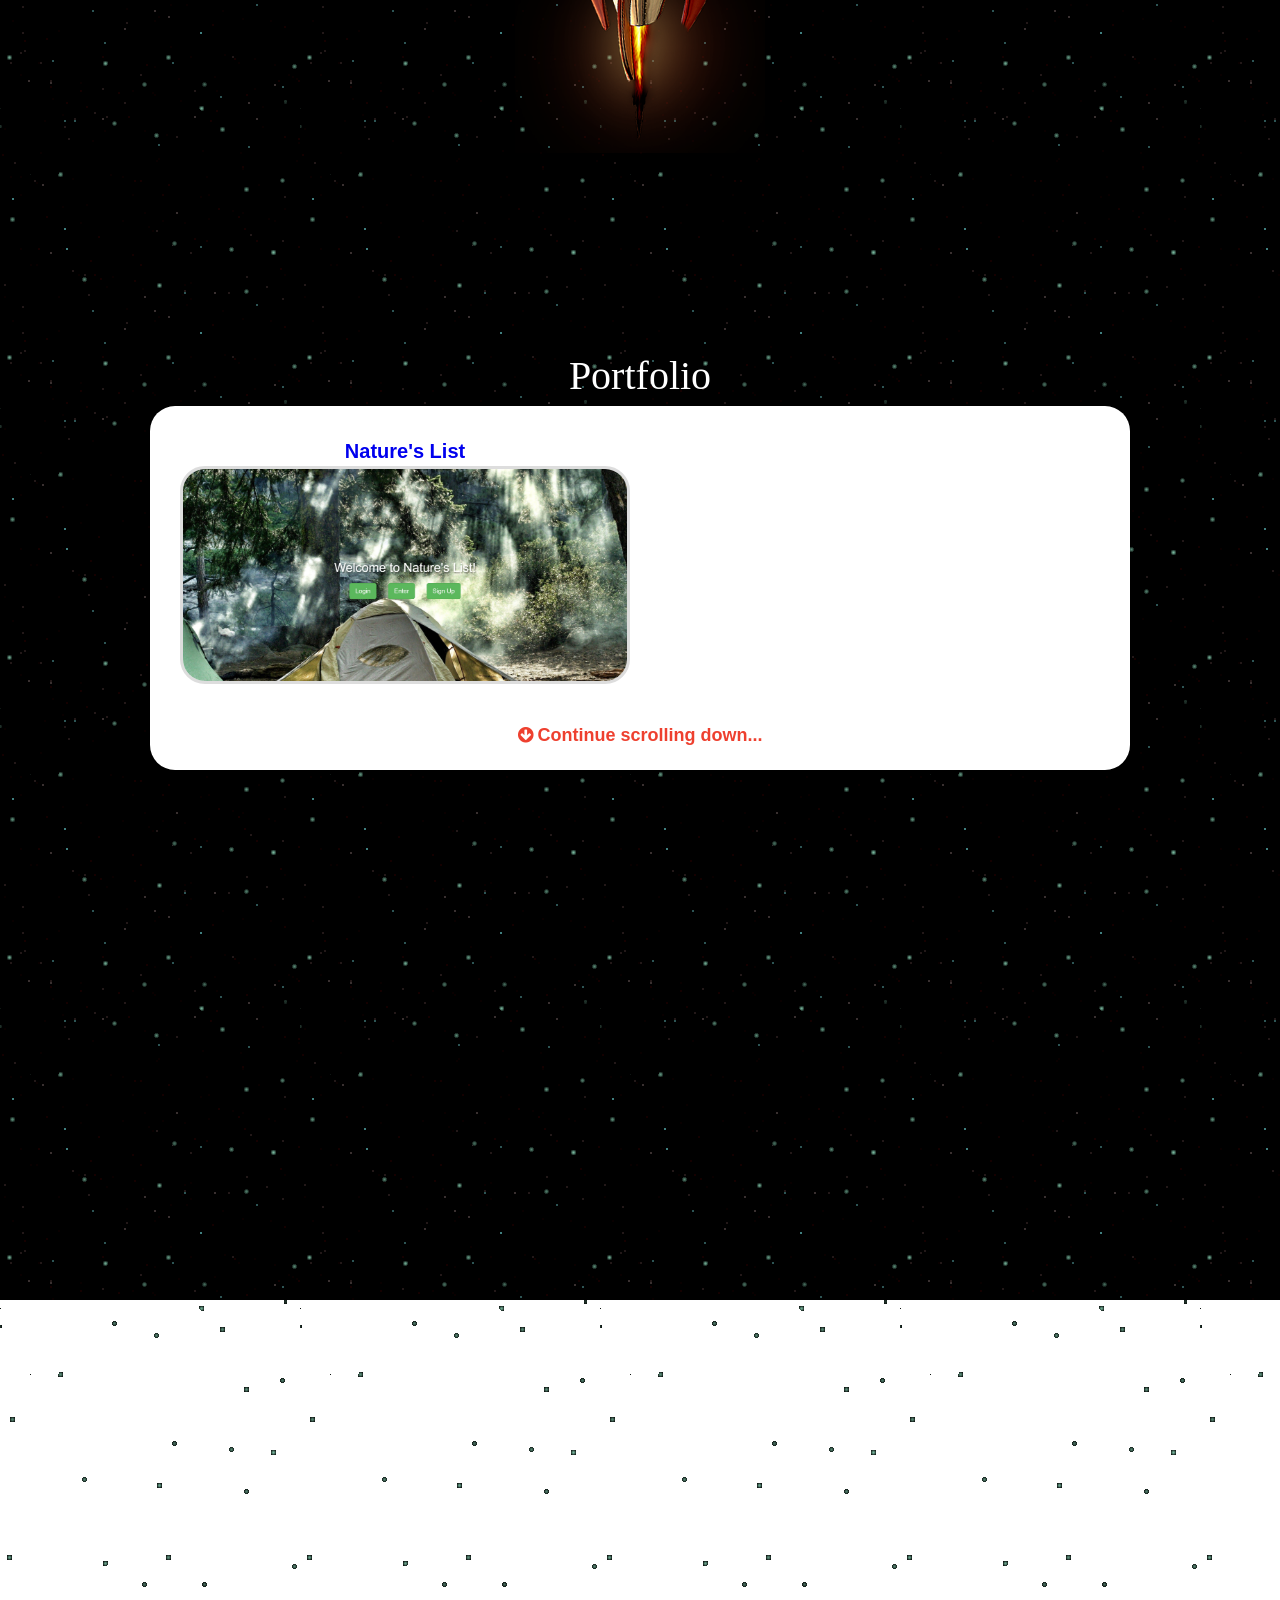
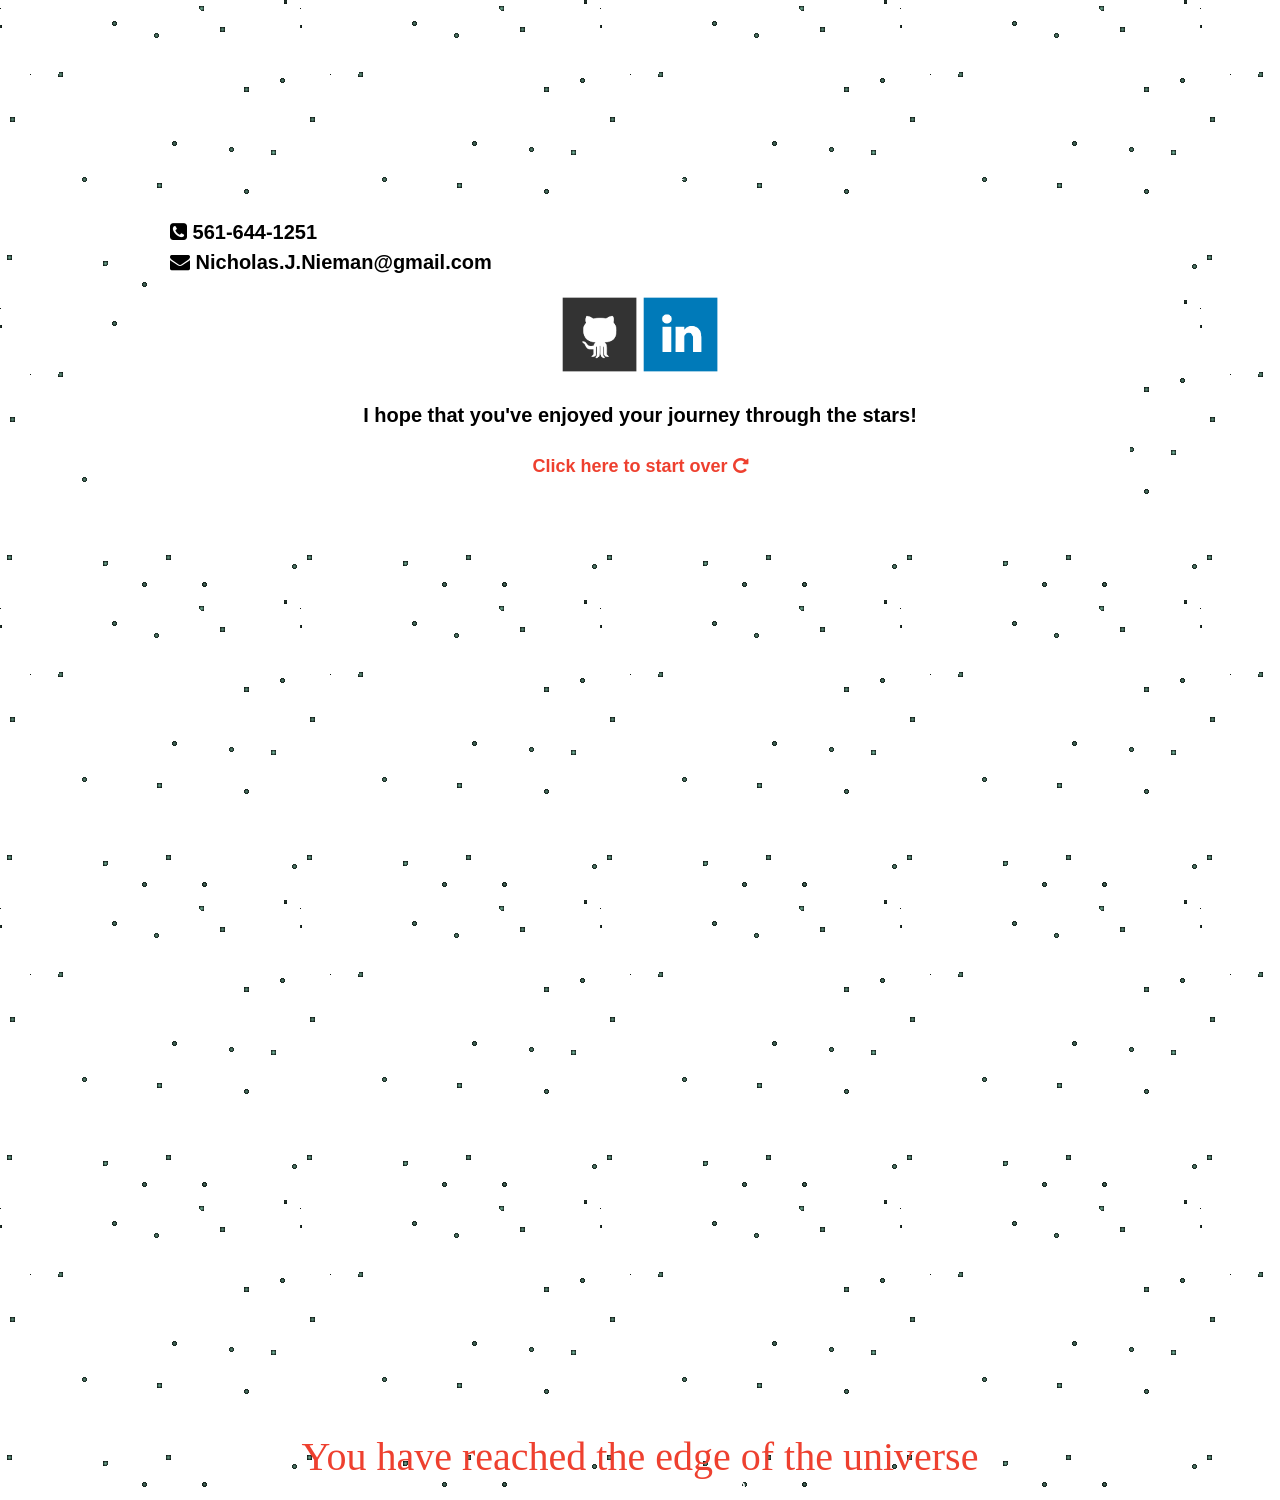
==== commit 0b309f47: "update site" ====
--- a/index.html
+++ b/index.html
@@ -52,25 +52,17 @@
                 <div class="info-box">
                     <div id="tool-display" class="clearfix">
                         <p class="tool"><span class="fa fa-check"></span> JavaScript</p>
+                        <p class="tool"><span class="fa fa-check"></span> PHP</p>
+                        <p class="tool"><span class="fa fa-check"></span> Node.js</p>
                         <p class="tool"><span class="fa fa-check"></span> jQuery</p>
-                        <p class="tool"><span class="fa fa-check"></span> PHP7</p>
-                        <p class="tool"><span class="fa fa-check"></span> CSS3</p>
-                        <p class="tool"><span class="fa fa-check"></span> REST</p>
-                        <p class="tool"><span class="fa fa-check"></span> Apache</p>
-                        <p class="tool"><span class="fa fa-check"></span> MySQL</p>
-                        <p class="tool"><span class="fa fa-check"></span> EJS</p>
-                        <p class="tool"><span class="fa fa-check"></span> Express</p>
-                        <p class="tool"><span class="fa fa-check"></span> mongoDB</p>
-                        <p class="tool"><span class="fa fa-check"></span> Html5</p>
-                        <p class="tool"><span class="fa fa-check"></span> Wordpress</p>
-                        <p class="tool"><span class="fa fa-check"></span> Bootstrap</p>
-                        <p class="tool"><span class="fa fa-check"></span> git</p>
-                        <p class="tool"><span class="fa fa-check"></span> SVG</p>
-                        <p class="tool"><span class="fa fa-check"></span> Node.js</p>
+                        <p class="tool"><span class="fa fa-check"></span> AngularJS</p>
+                        <p class="tool"><span class="fa fa-check"></span> Vue</p>
+                        <p class="tool"><span class="fa fa-check"></span> CSS</p>
+                        <p class="tool"><span class="fa fa-check"></span> HTML</p>
+                        <p class="tool"><span class="fa fa-check"></span> MySql</p>
                         <p class="tool"><span class="fa fa-check"></span> AJAX</p>
                         <p class="tool"><span class="fa fa-check"></span> Sass</p>
-                        <p class="tool"><span class="fa fa-check"></span> npm</p>
-                        <p class="tool"><span class="fa fa-check"></span> Sublime Text 3</p>
+                        <p class="tool"><span class="fa fa-check"></span> Gulp</p>
                     </div>
                     <p class="directions"><span class=" fa fa-arrow-circle-down"></span> Continue scrolling down...</p>
                 </div>
@@ -79,18 +71,12 @@
             <div id="portfolio">
                 <h2>Portfolio</h2>
                 <div class="info-box grid">
-               <!-- <div class="project">
+               <div class="project">
                         <a href="https://natureslist.herokuapp.com" target="_blank">
                             <h3>Nature's List</h3>
                             <img src="assets/images/natures-list.jpg" class="thumbnail">
                         </a>
                     </div>
-                    <div class="project">
-                        <a href="projects/basic-portfolio/index.html" target="_blank">
-                            <h3>Basic Portfolio</h3>
-                            <img src="assets/images/basic-portfolio.jpg" class="thumbnail">
-                        </a>
-                    </div> -->
                     <p class="directions"><span class="fa fa-arrow-circle-down"></span> Continue scrolling down...</p>
                 </div>
             </div>
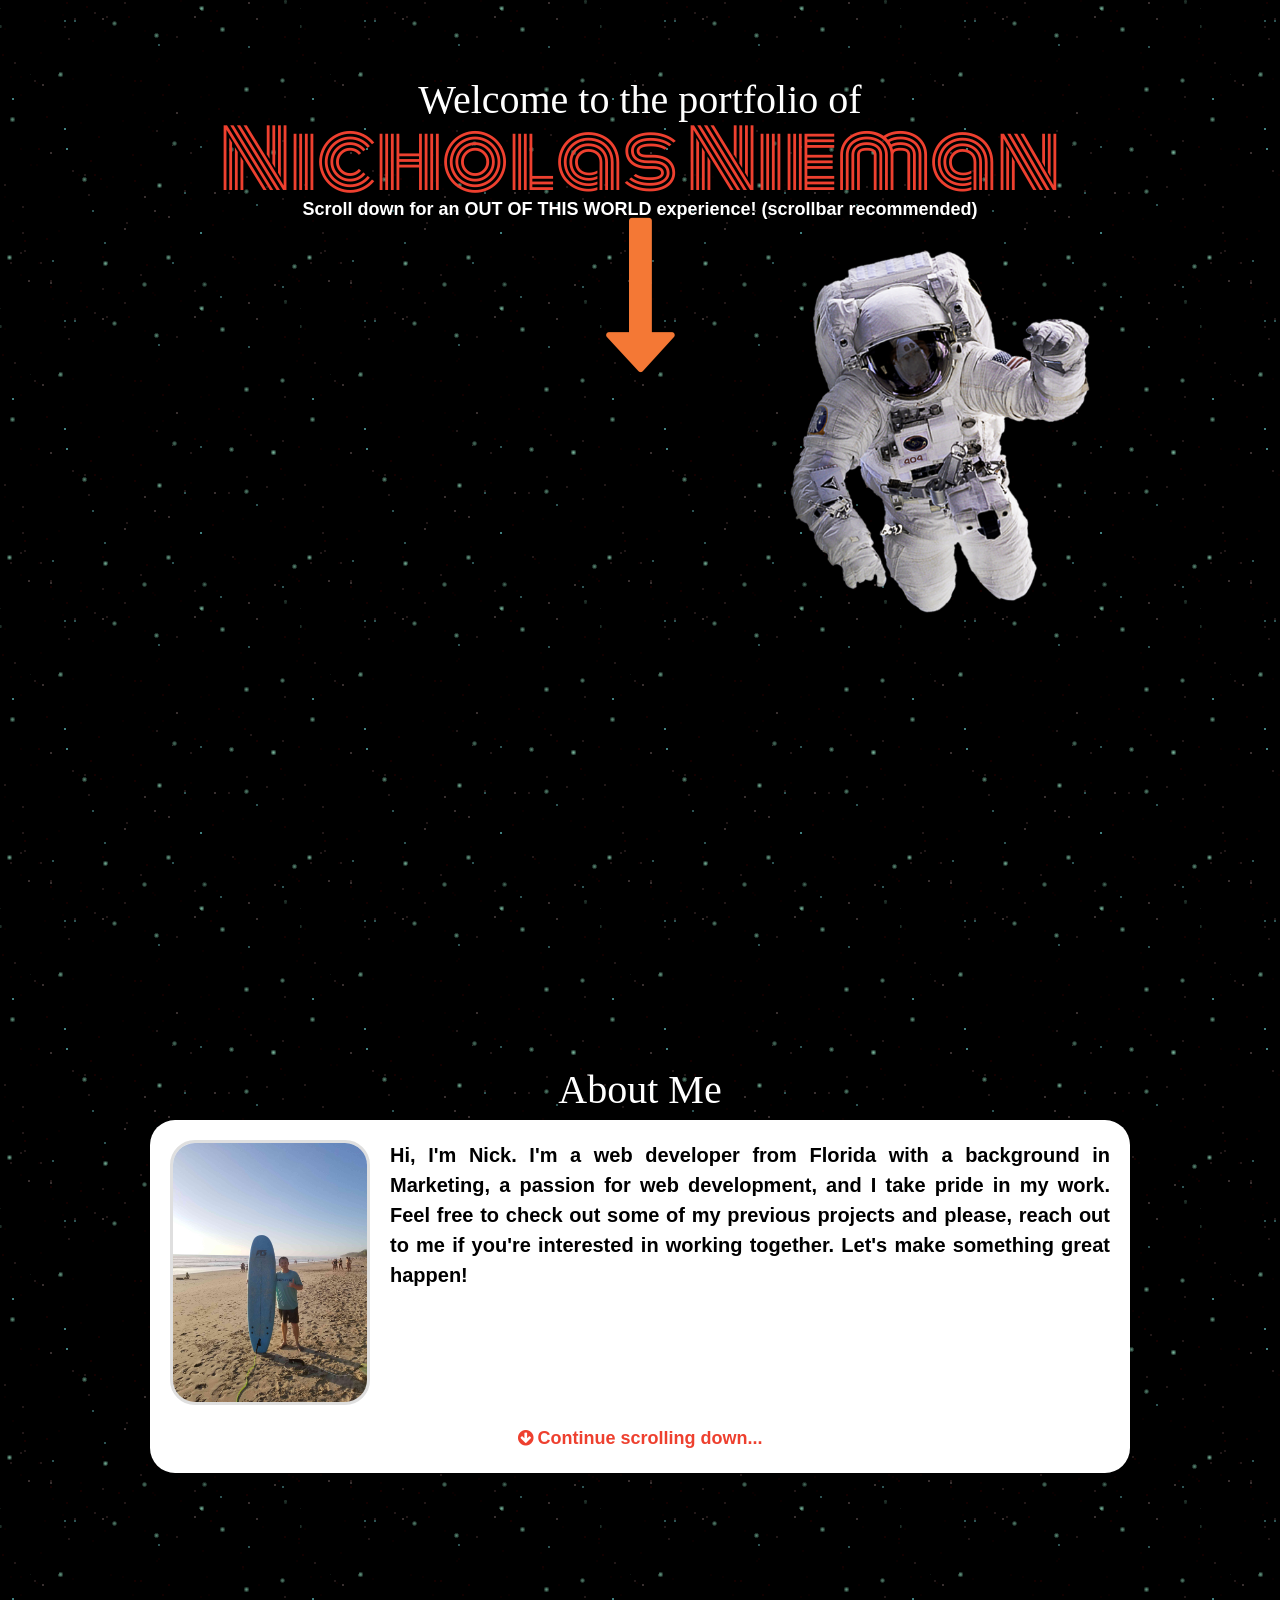
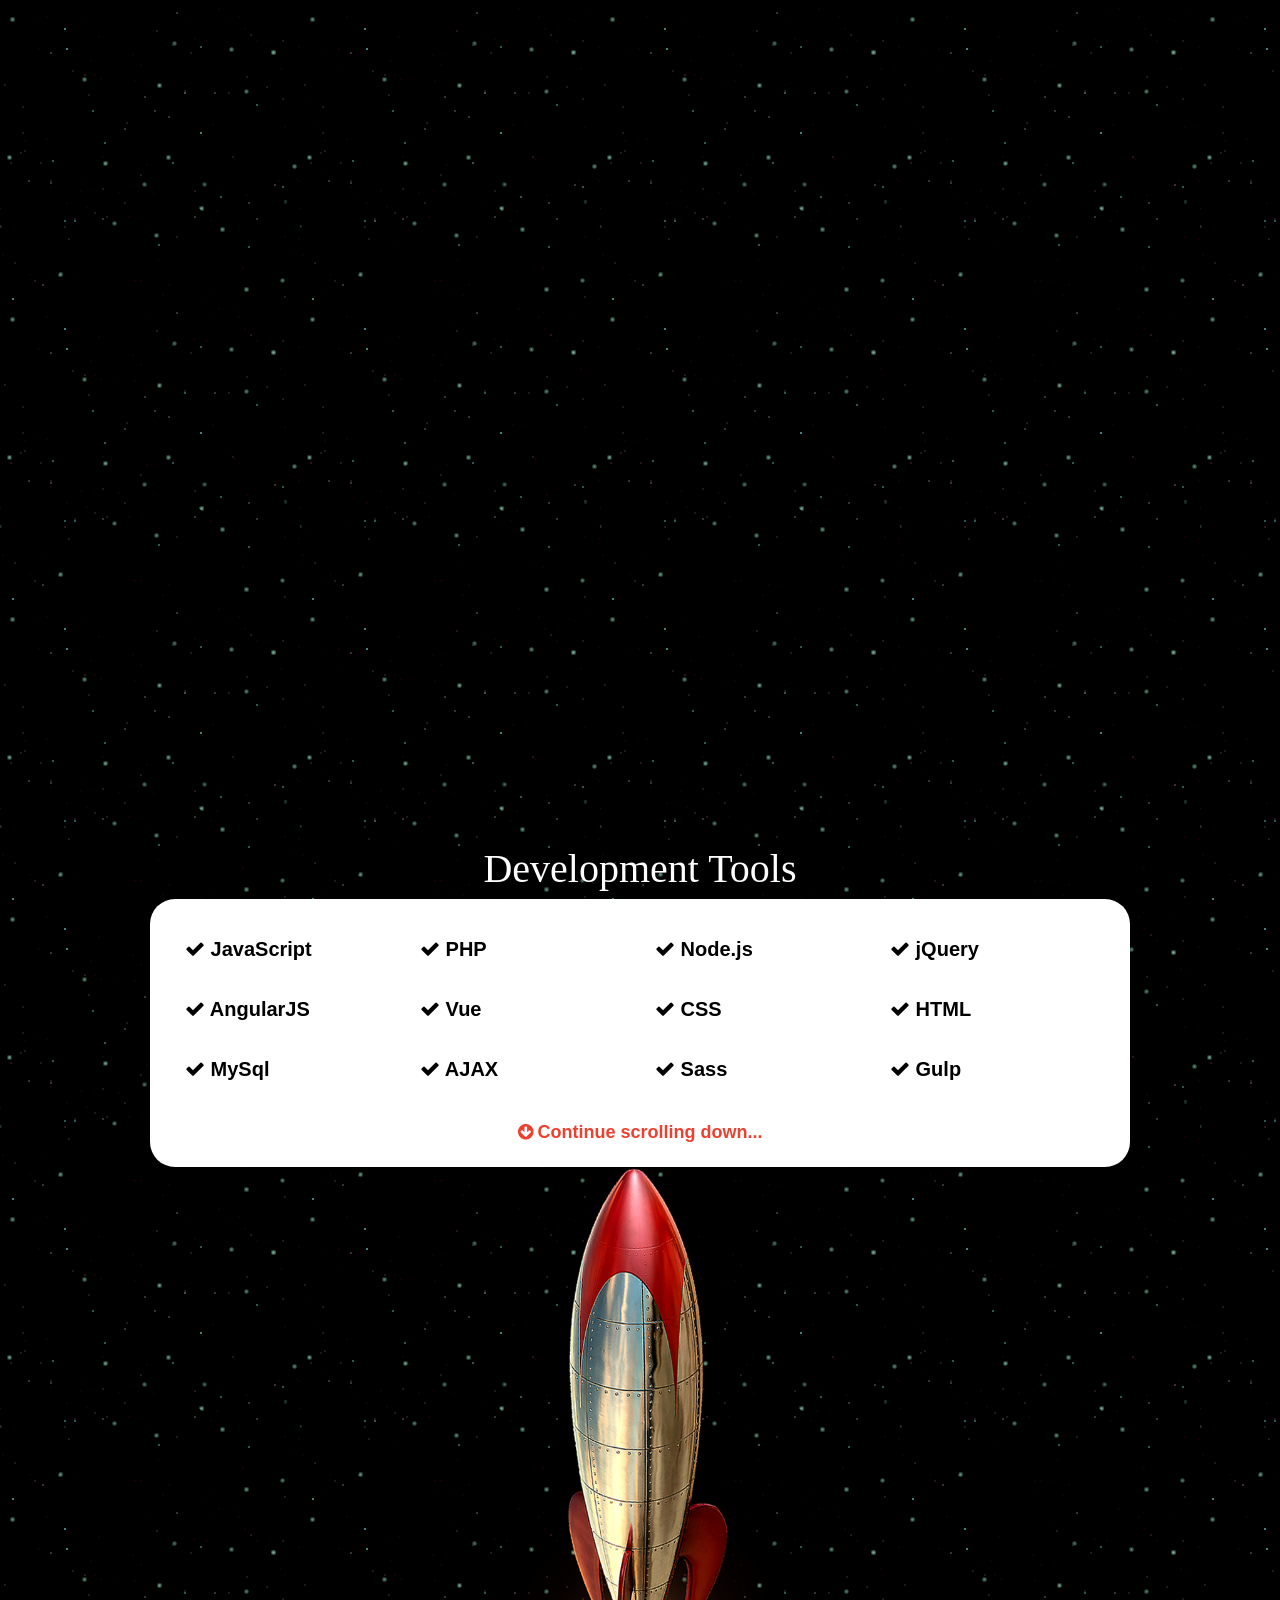
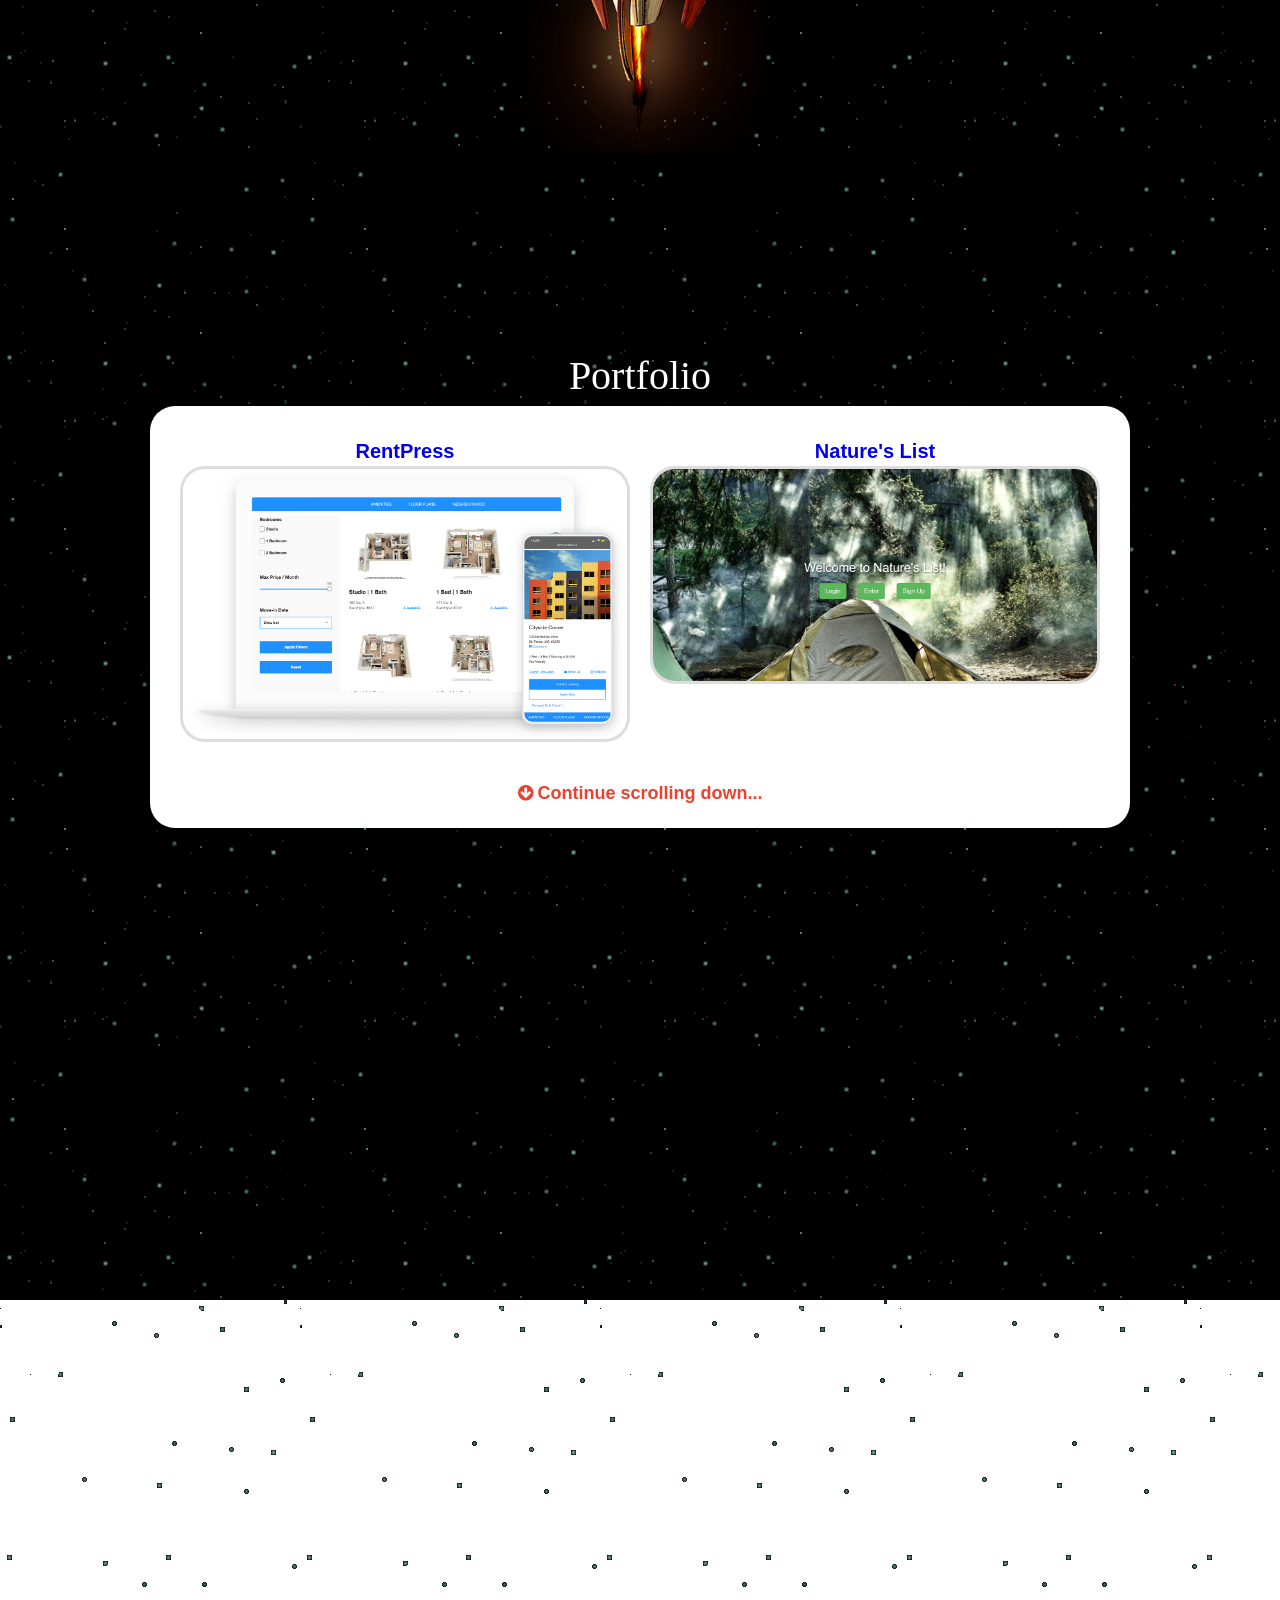
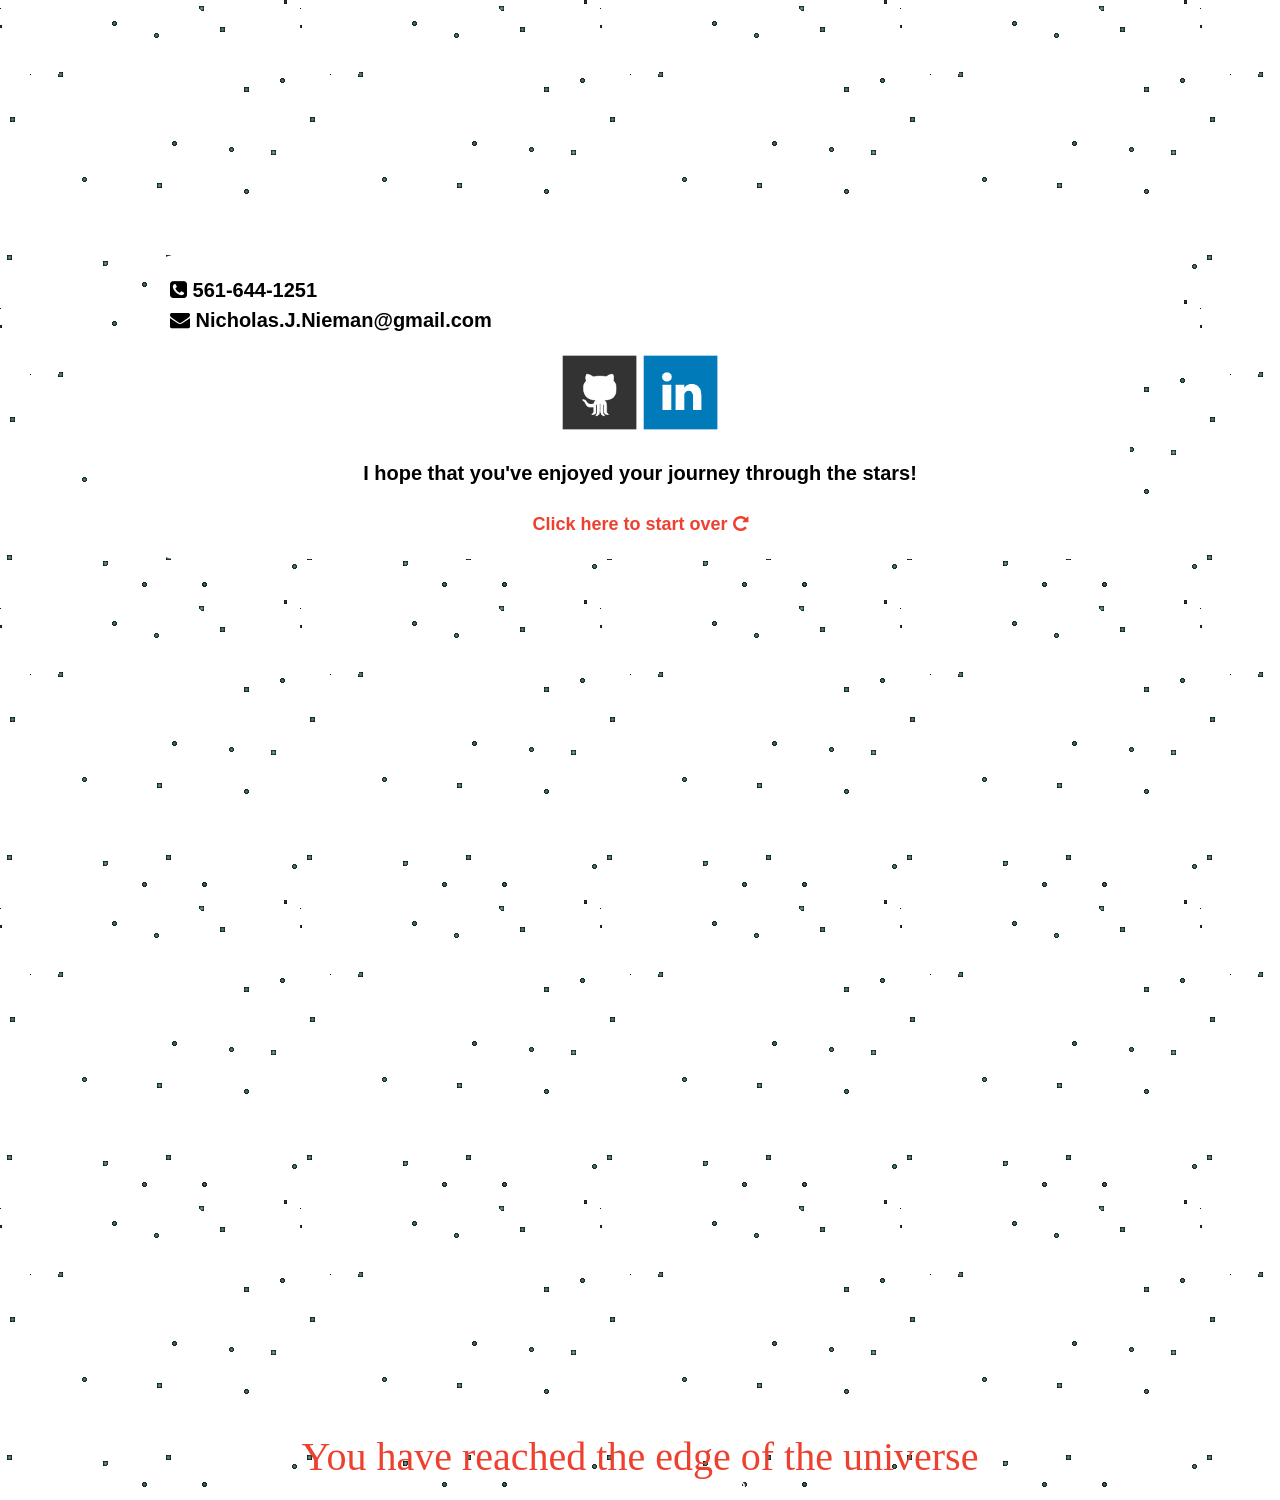
==== commit 94a2ee9e: "update site" ====
--- a/index.html
+++ b/index.html
@@ -41,7 +41,7 @@
                 <div class="info-box">
                     <div class="clearfix">
                         <img src="assets/images/profile.jpg" id="bio-image">
-                        <p id="bio-description">Hi, I'm Nick, and I'm a web developer from Florida. I have a background in Marketing, a passion for modern web development, and I take pride in my work. Feel free to check out some of my previous projects and please, reach out to me if you're interested in working together. Let's make something great happen!</p>
+                        <p id="bio-description">Hi, I'm Nick. I'm a web developer from Florida with a background in Marketing, a passion for web development, and I take pride in my work. Feel free to check out some of my previous projects and please, reach out to me if you're interested in working together. Let's make something great happen!</p>
                     </div>
                     <p class="directions"><span class="fa fa-arrow-circle-down"></span> Continue scrolling down...</p>
                 </div>
@@ -72,6 +72,12 @@
                 <h2>Portfolio</h2>
                 <div class="info-box grid">
                <div class="project">
+                    <a href="https://wordpress.org/plugins/rentpress/" target="_blank">
+                        <h3>RentPress</h3>
+                        <img src="assets/images/rentpress.png" class="thumbnail">
+                    </a>
+                </div>
+                <div class="project">
                         <a href="https://natureslist.herokuapp.com" target="_blank">
                             <h3>Nature's List</h3>
                             <img src="assets/images/natures-list.jpg" class="thumbnail">
--- a/assets/css/style.css
+++ b/assets/css/style.css
@@ -263,7 +263,7 @@
 #shooting-star {
     position: relative;
     visibility: hidden;
-    top: 134px;
+    top: 115px;
     animation: shooting-star .8s linear .8s forwards;
 }
 
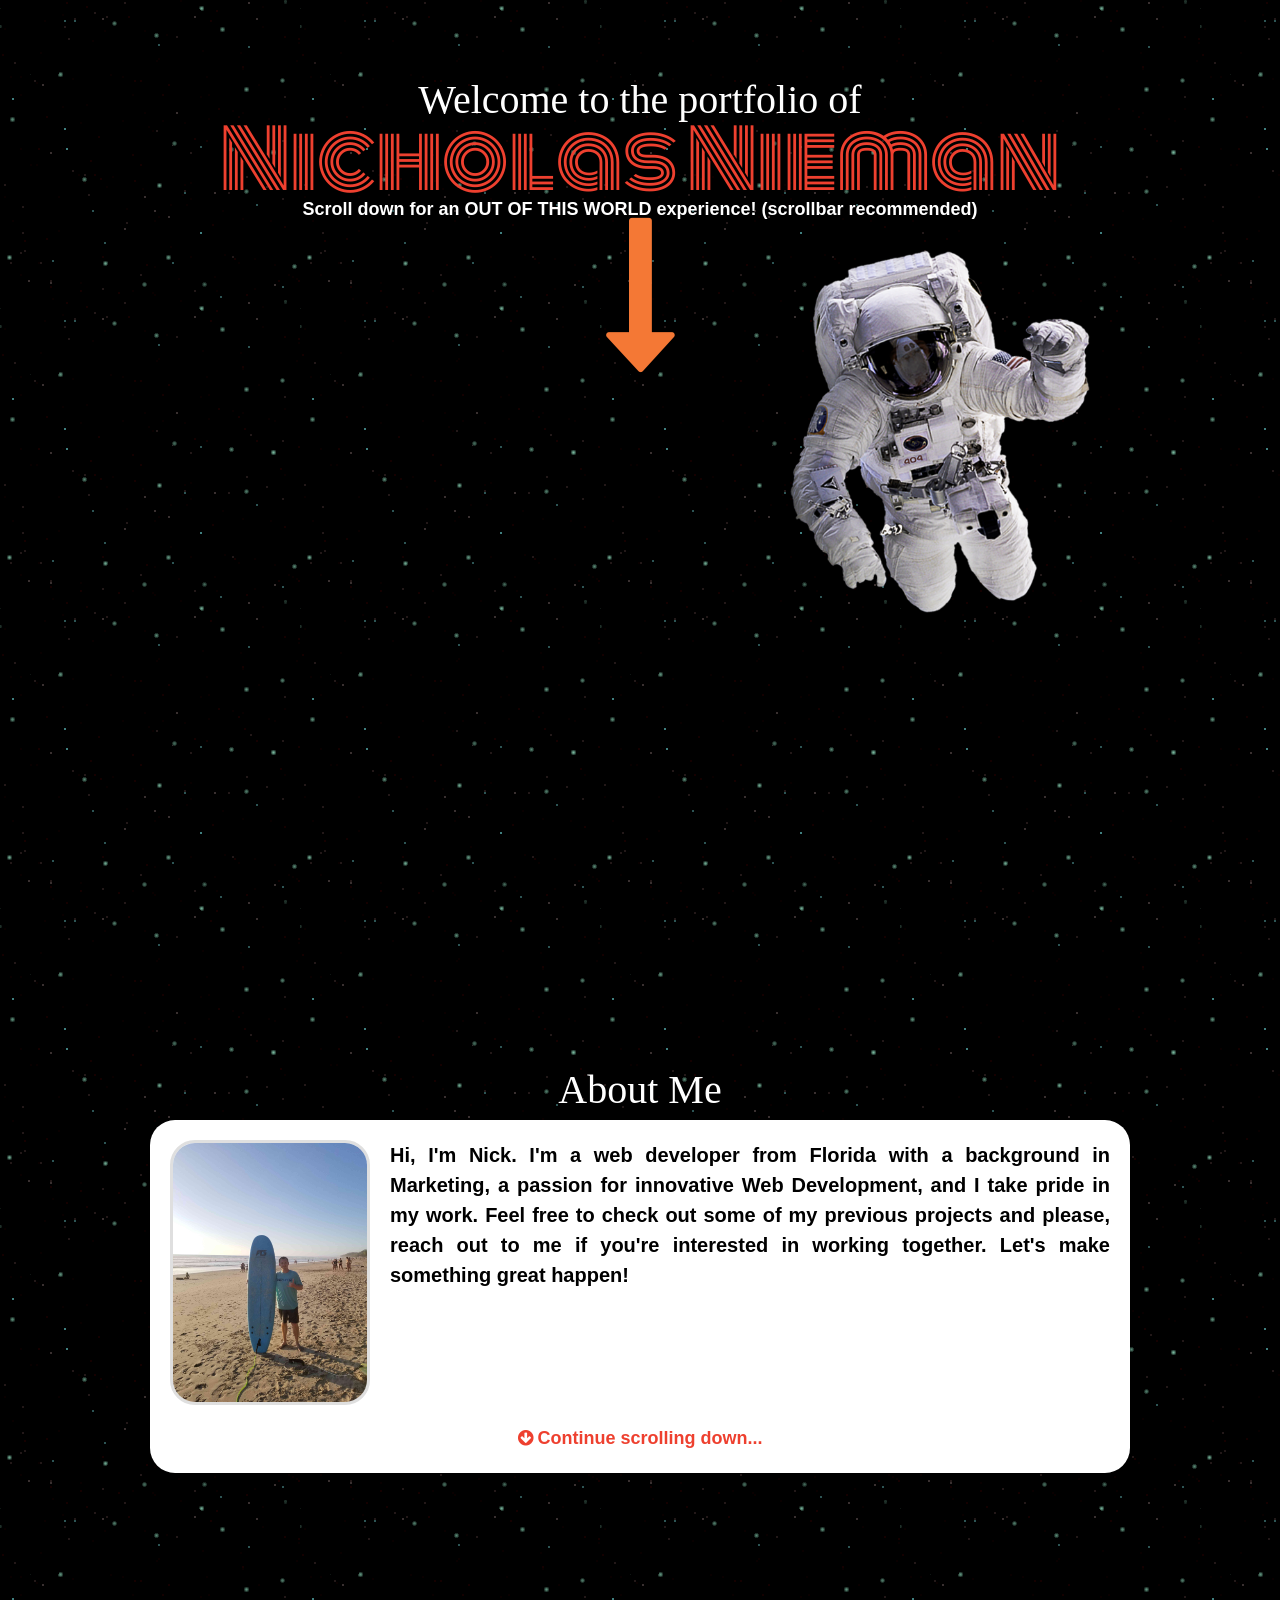
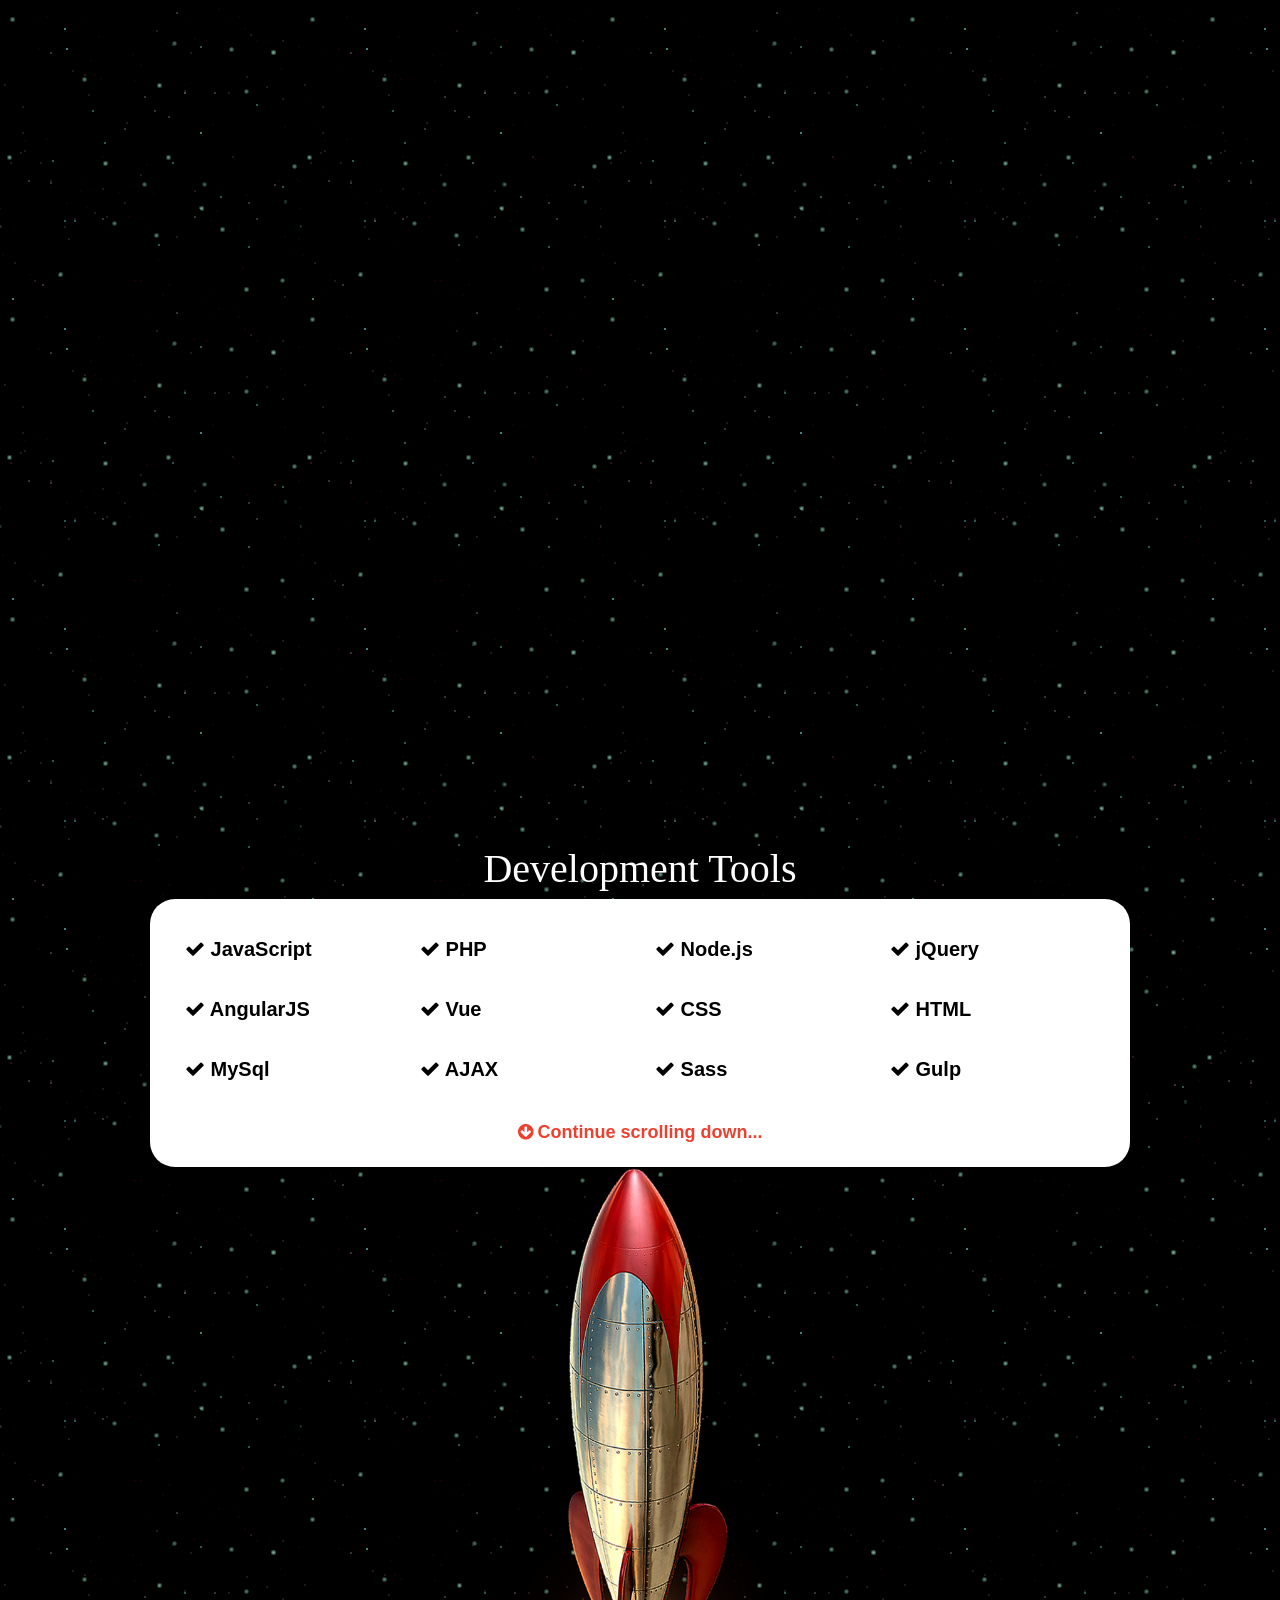
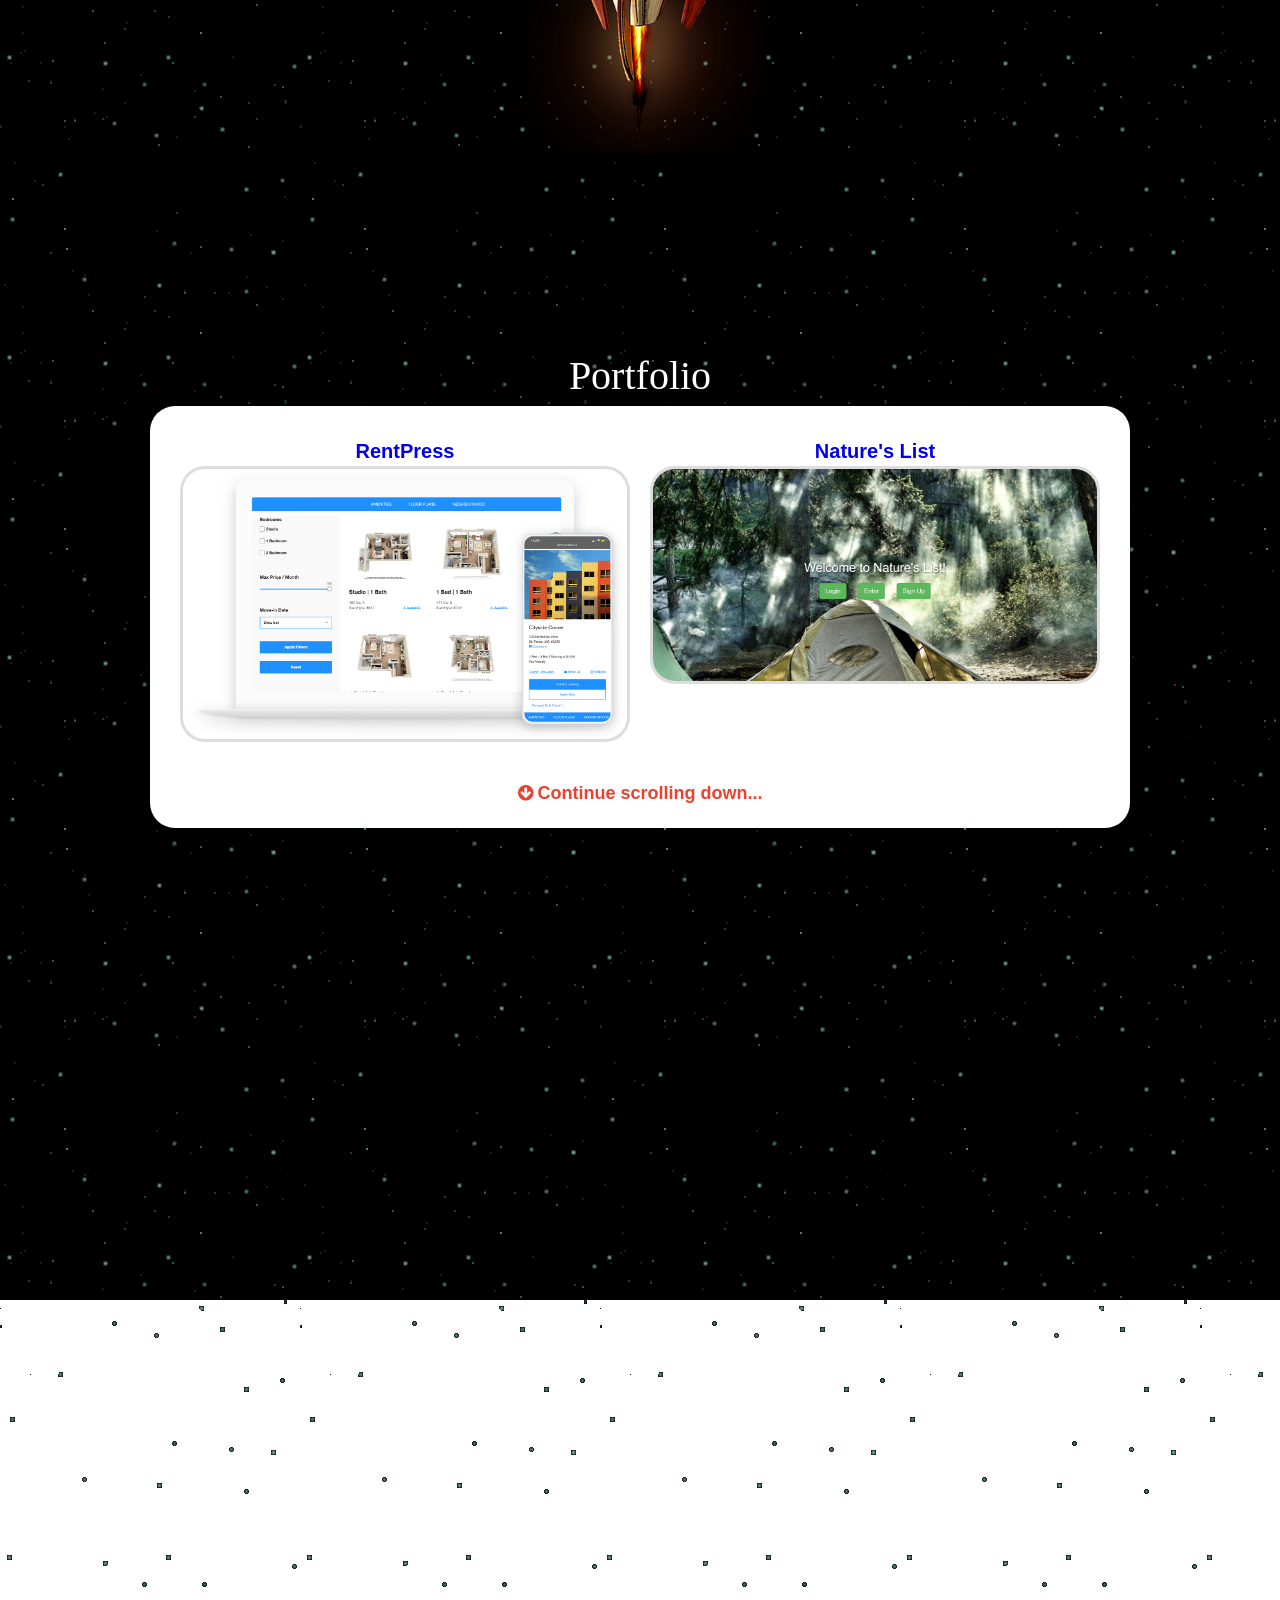
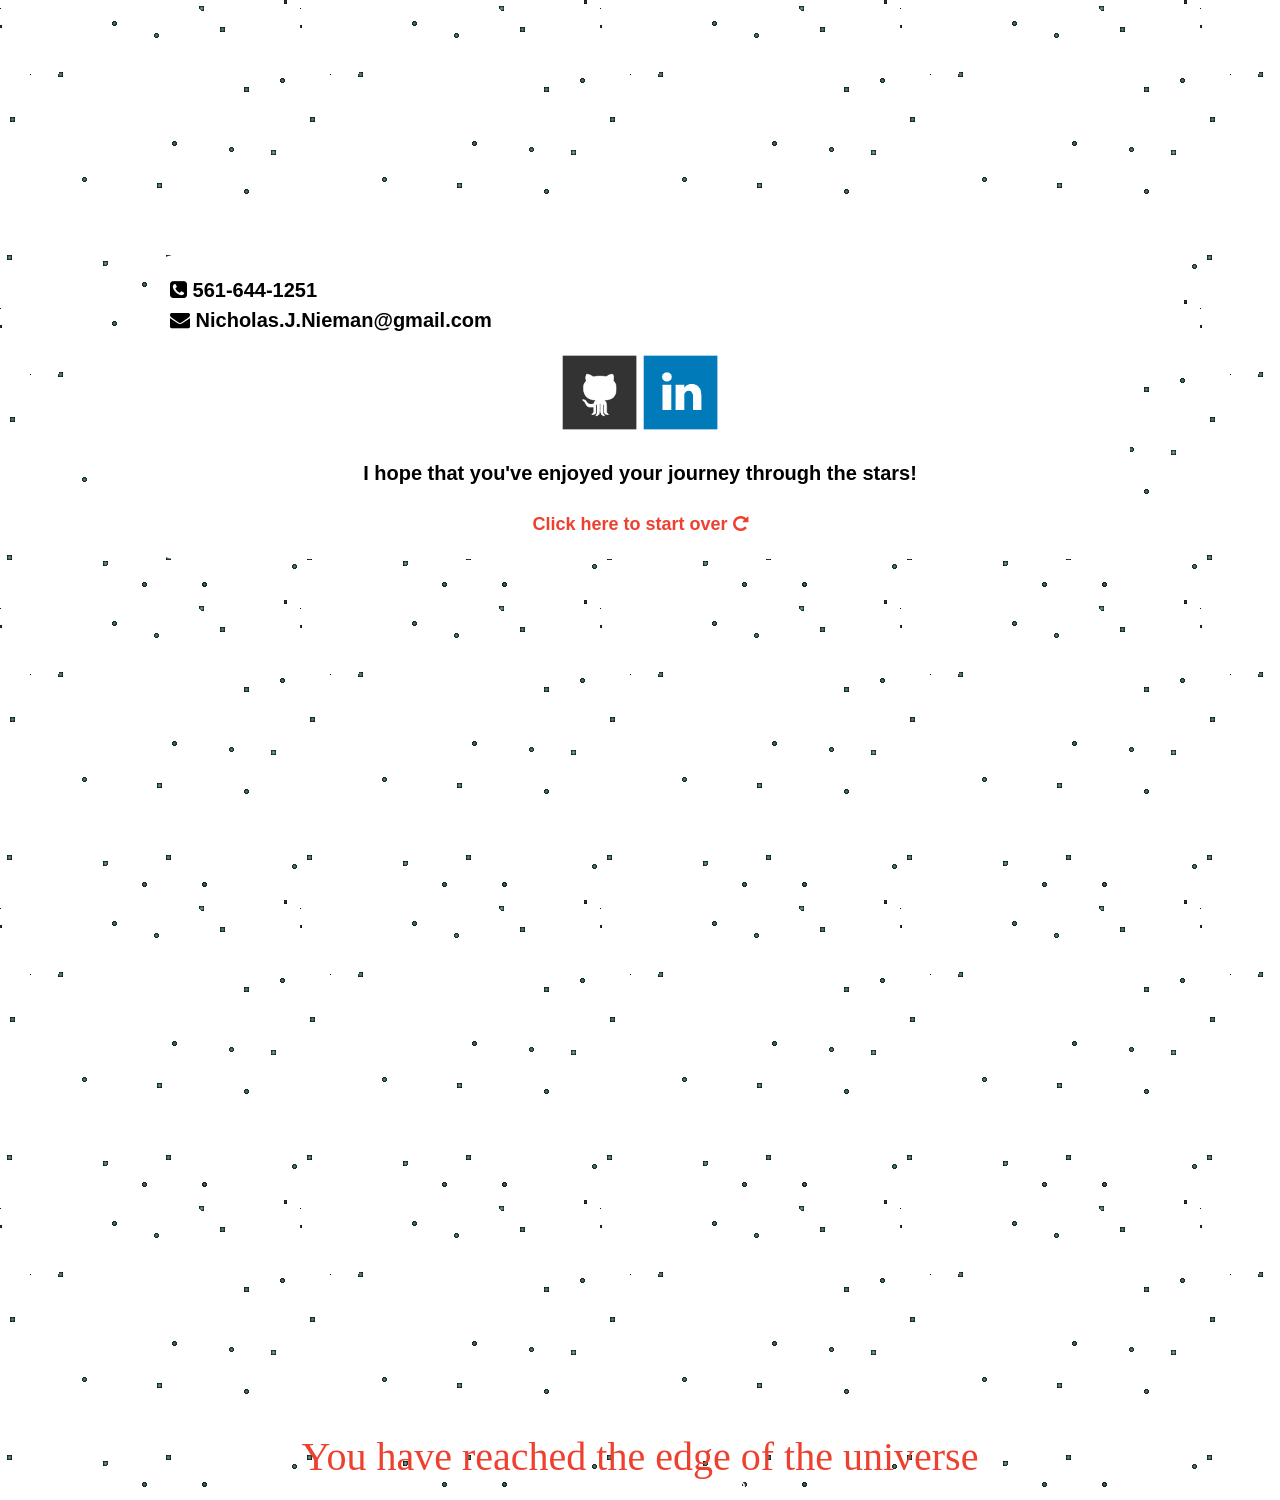
==== commit 6b06c2c9: "update site" ====
--- a/index.html
+++ b/index.html
@@ -41,7 +41,7 @@
                 <div class="info-box">
                     <div class="clearfix">
                         <img src="assets/images/profile.jpg" id="bio-image">
-                        <p id="bio-description">Hi, I'm Nick. I'm a web developer from Florida with a background in Marketing, a passion for web development, and I take pride in my work. Feel free to check out some of my previous projects and please, reach out to me if you're interested in working together. Let's make something great happen!</p>
+                        <p id="bio-description">Hi, I'm Nick. I'm a web developer from Florida with a background in Marketing, a passion for innovative Web Development, and I take pride in my work. Feel free to check out some of my previous projects and please, reach out to me if you're interested in working together. Let's make something great happen!</p>
                     </div>
                     <p class="directions"><span class="fa fa-arrow-circle-down"></span> Continue scrolling down...</p>
                 </div>
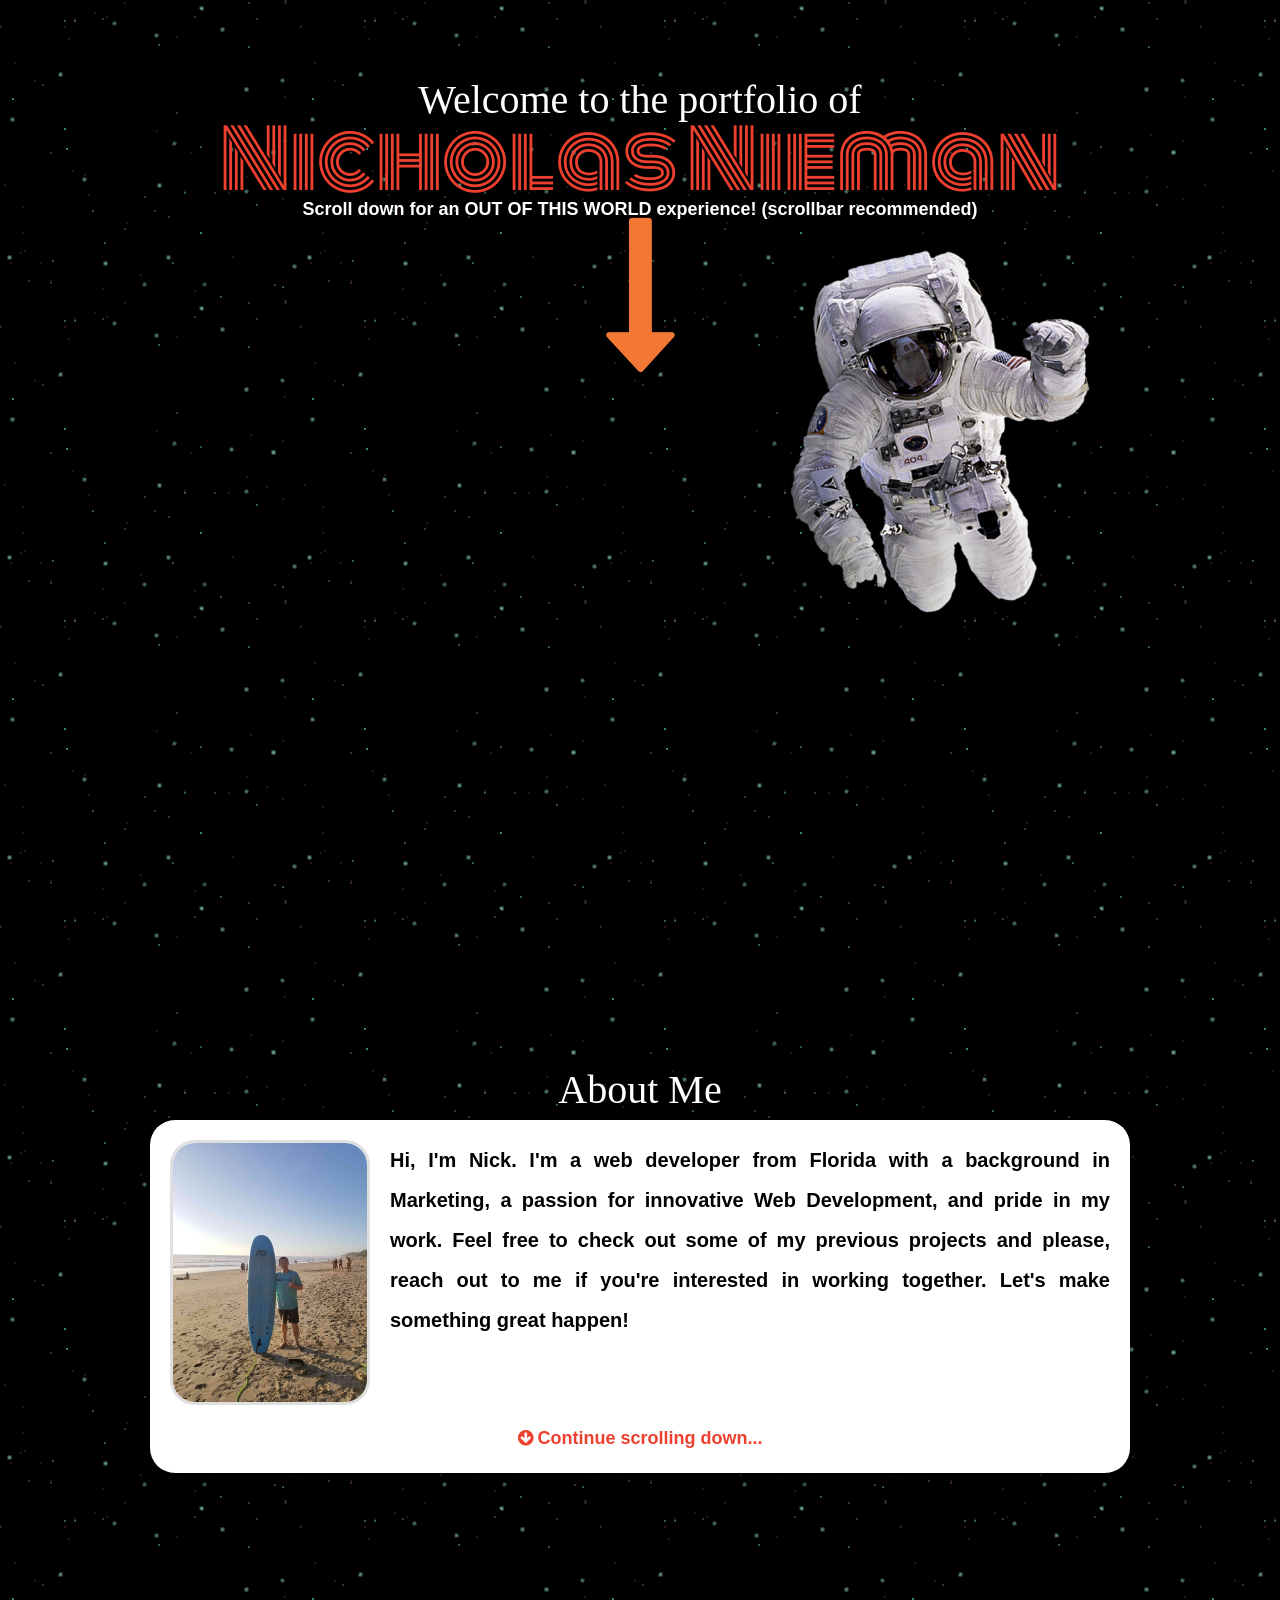
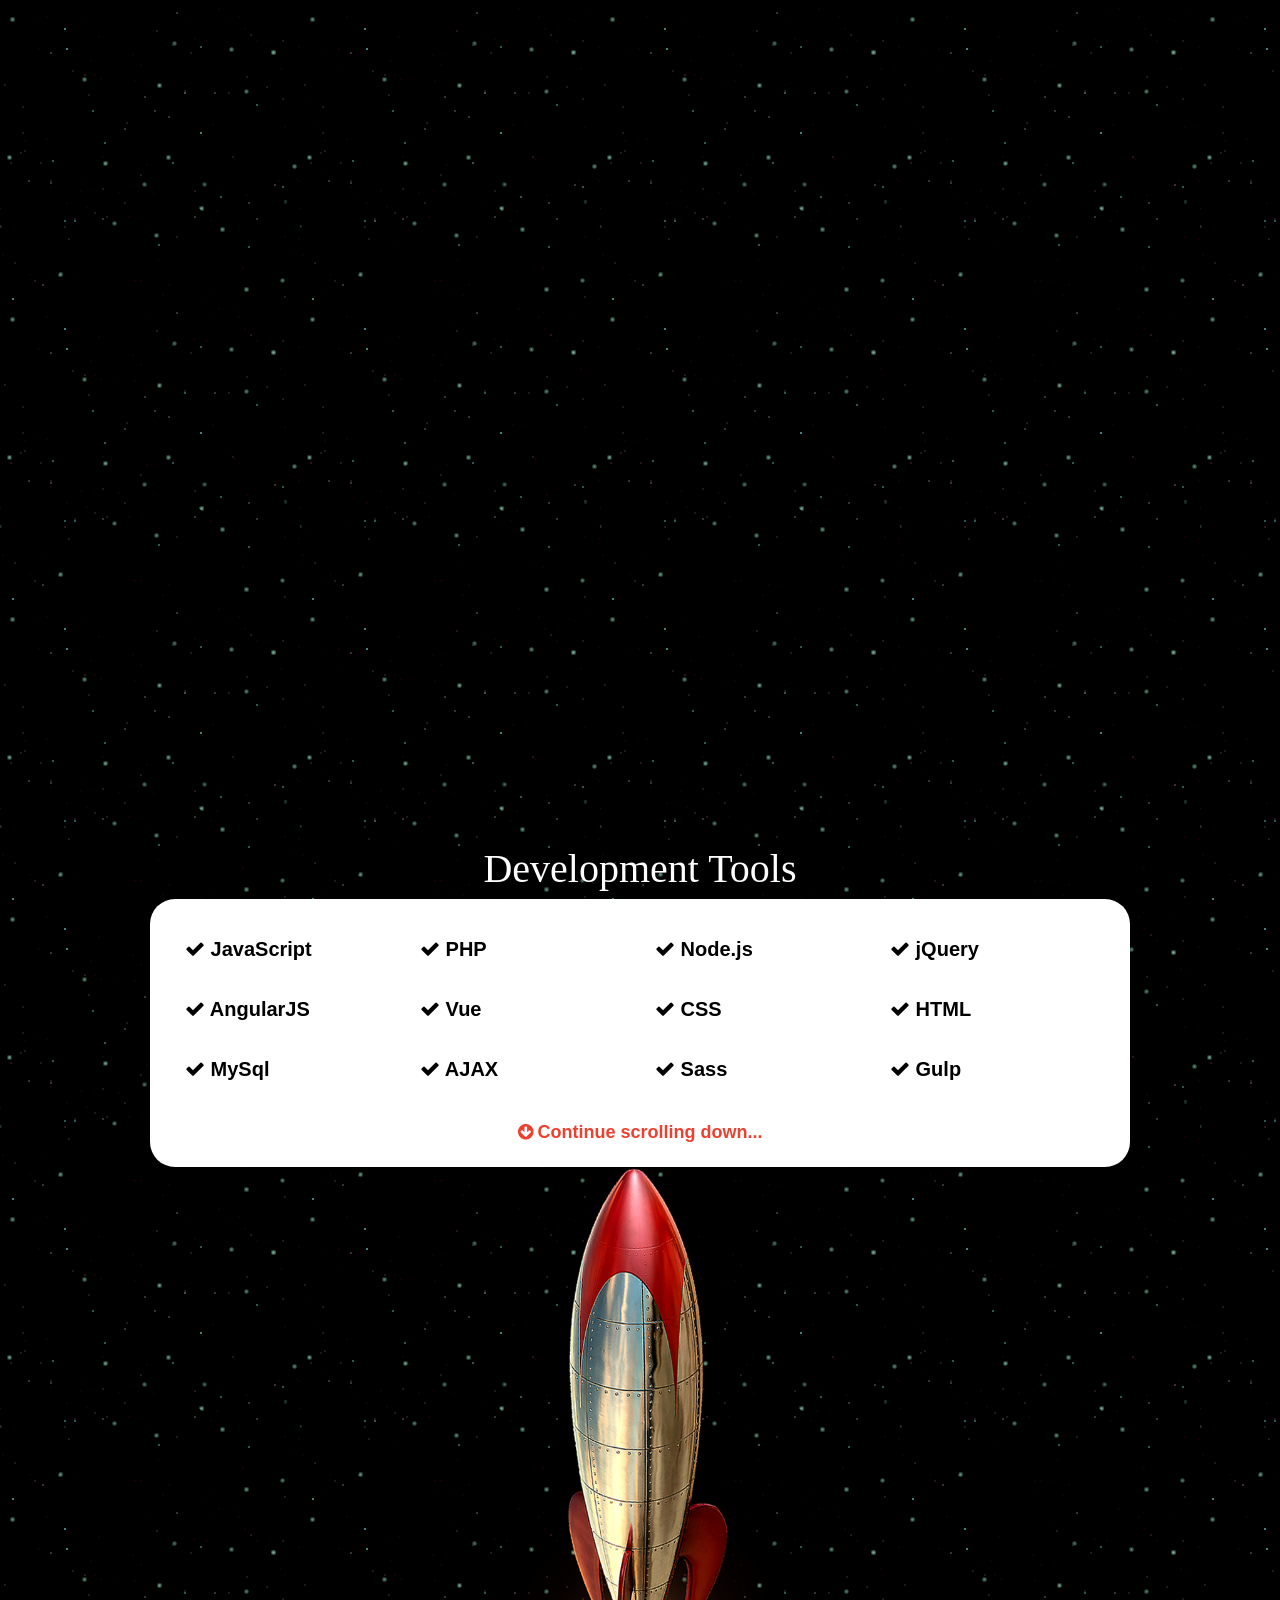
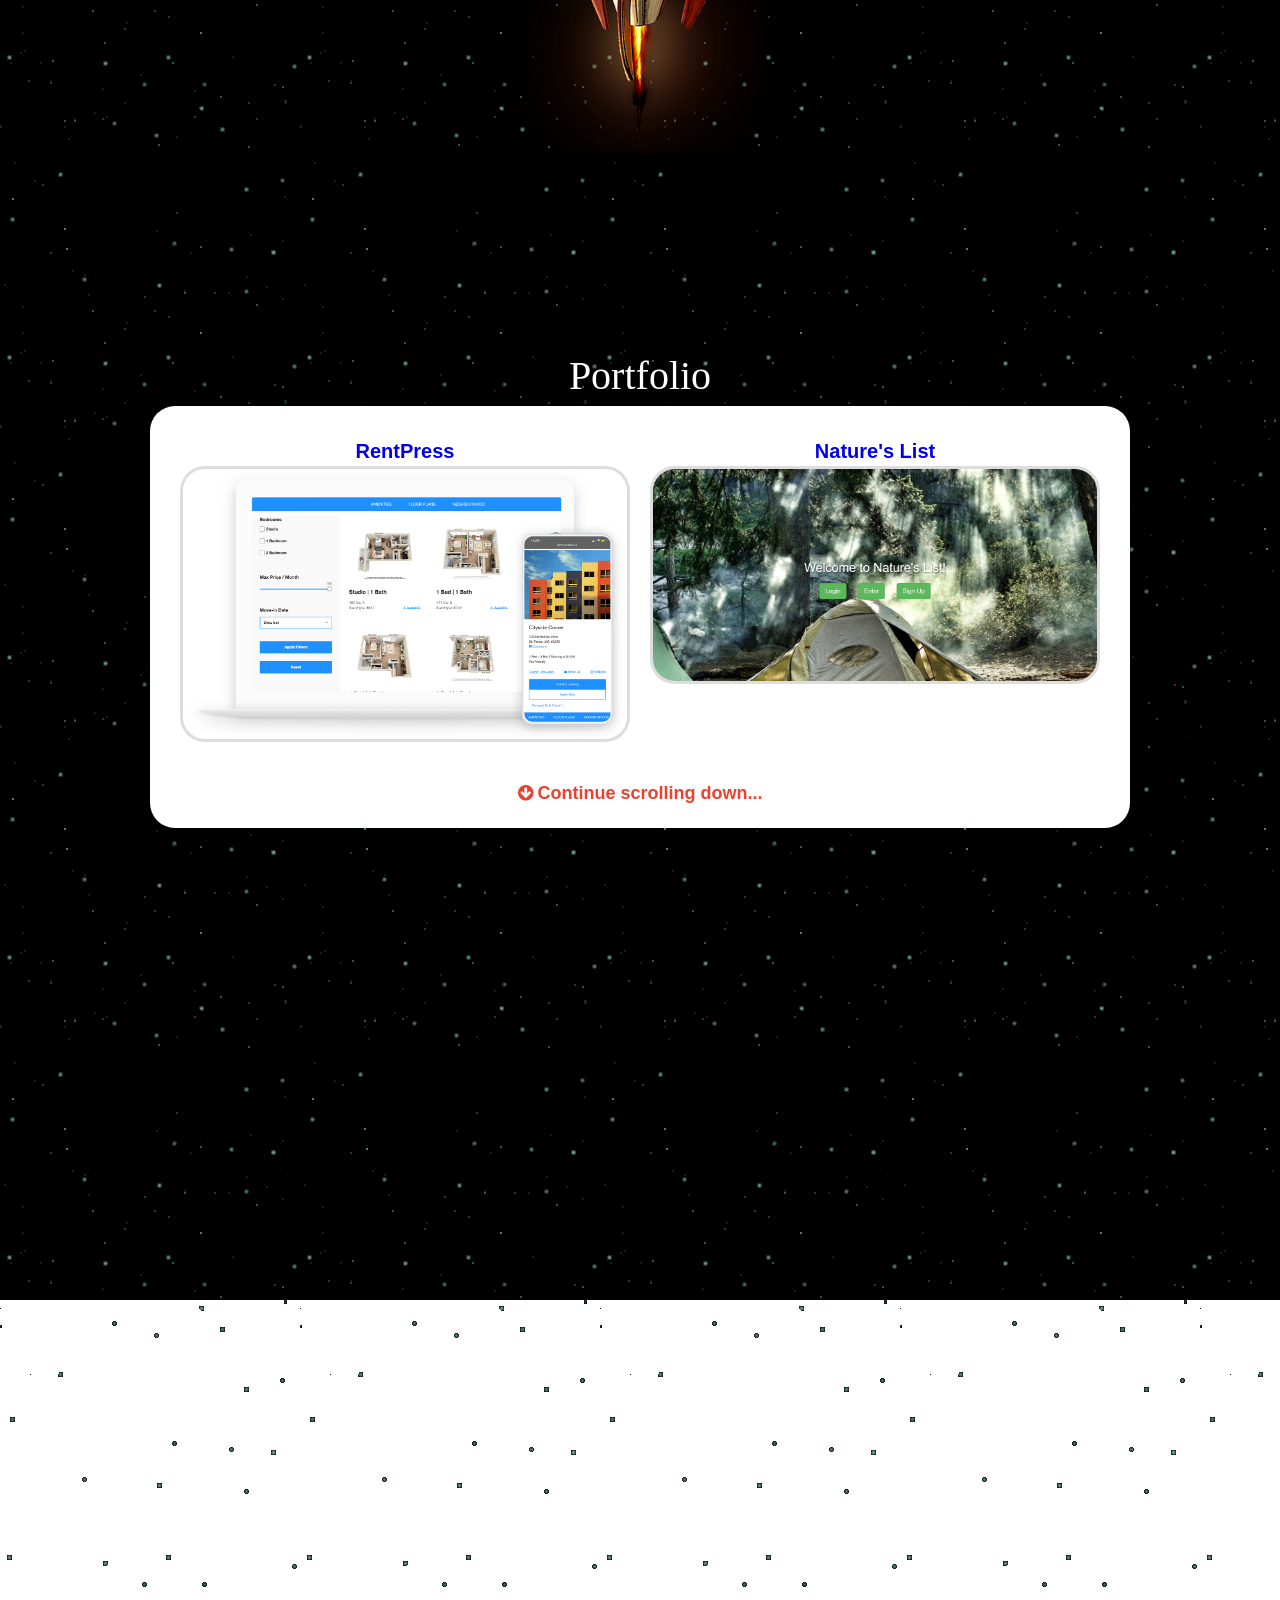
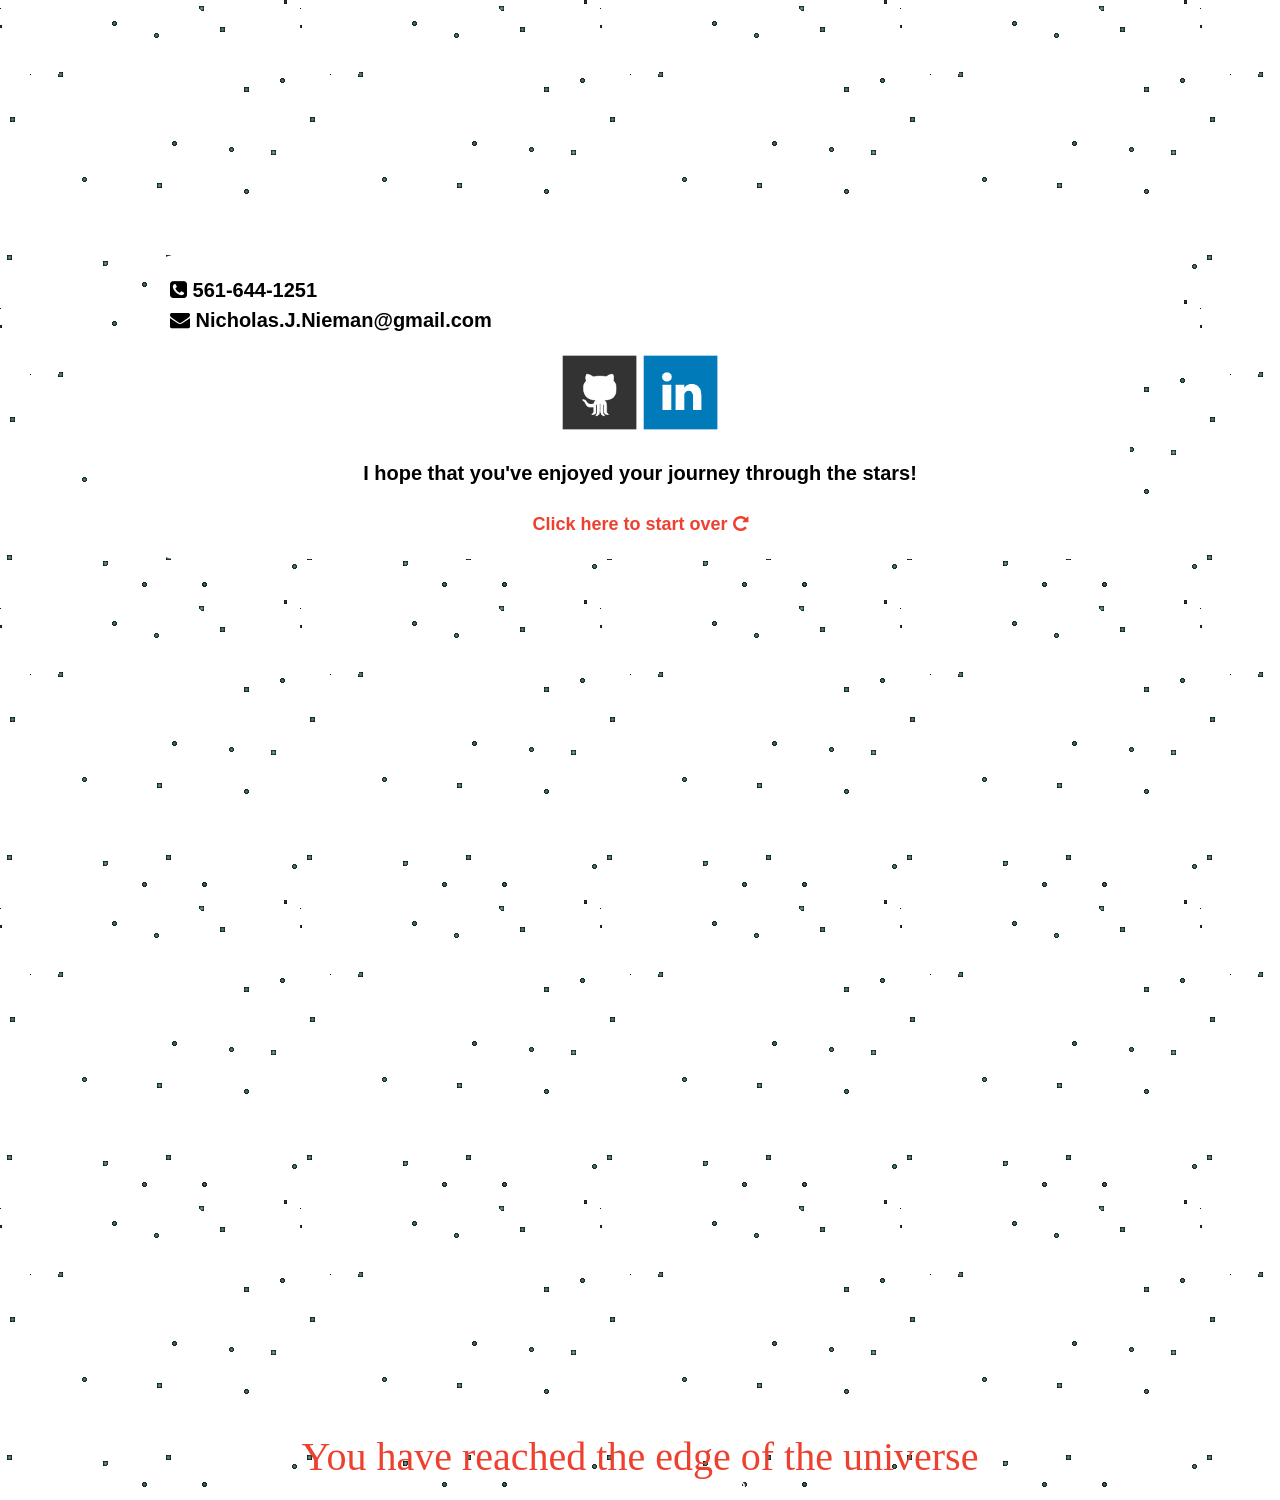
==== commit d7821aea: "update site" ====
--- a/index.html
+++ b/index.html
@@ -41,7 +41,7 @@
                 <div class="info-box">
                     <div class="clearfix">
                         <img src="assets/images/profile.jpg" id="bio-image">
-                        <p id="bio-description">Hi, I'm Nick. I'm a web developer from Florida with a background in Marketing, a passion for innovative Web Development, and I take pride in my work. Feel free to check out some of my previous projects and please, reach out to me if you're interested in working together. Let's make something great happen!</p>
+                        <p id="bio-description">Hi, I'm Nick. I'm a web developer from Florida with a background in Marketing, a passion for innovative Web Development, and pride in my work. Feel free to check out some of my previous projects and please, reach out to me if you're interested in working together. Let's make something great happen!</p>
                     </div>
                     <p class="directions"><span class="fa fa-arrow-circle-down"></span> Continue scrolling down...</p>
                 </div>
--- a/assets/css/style.css
+++ b/assets/css/style.css
@@ -228,6 +228,7 @@
 
 #bio-description {
     text-align: justify;
+    line-height: 2;
 }
 
 #rocket {
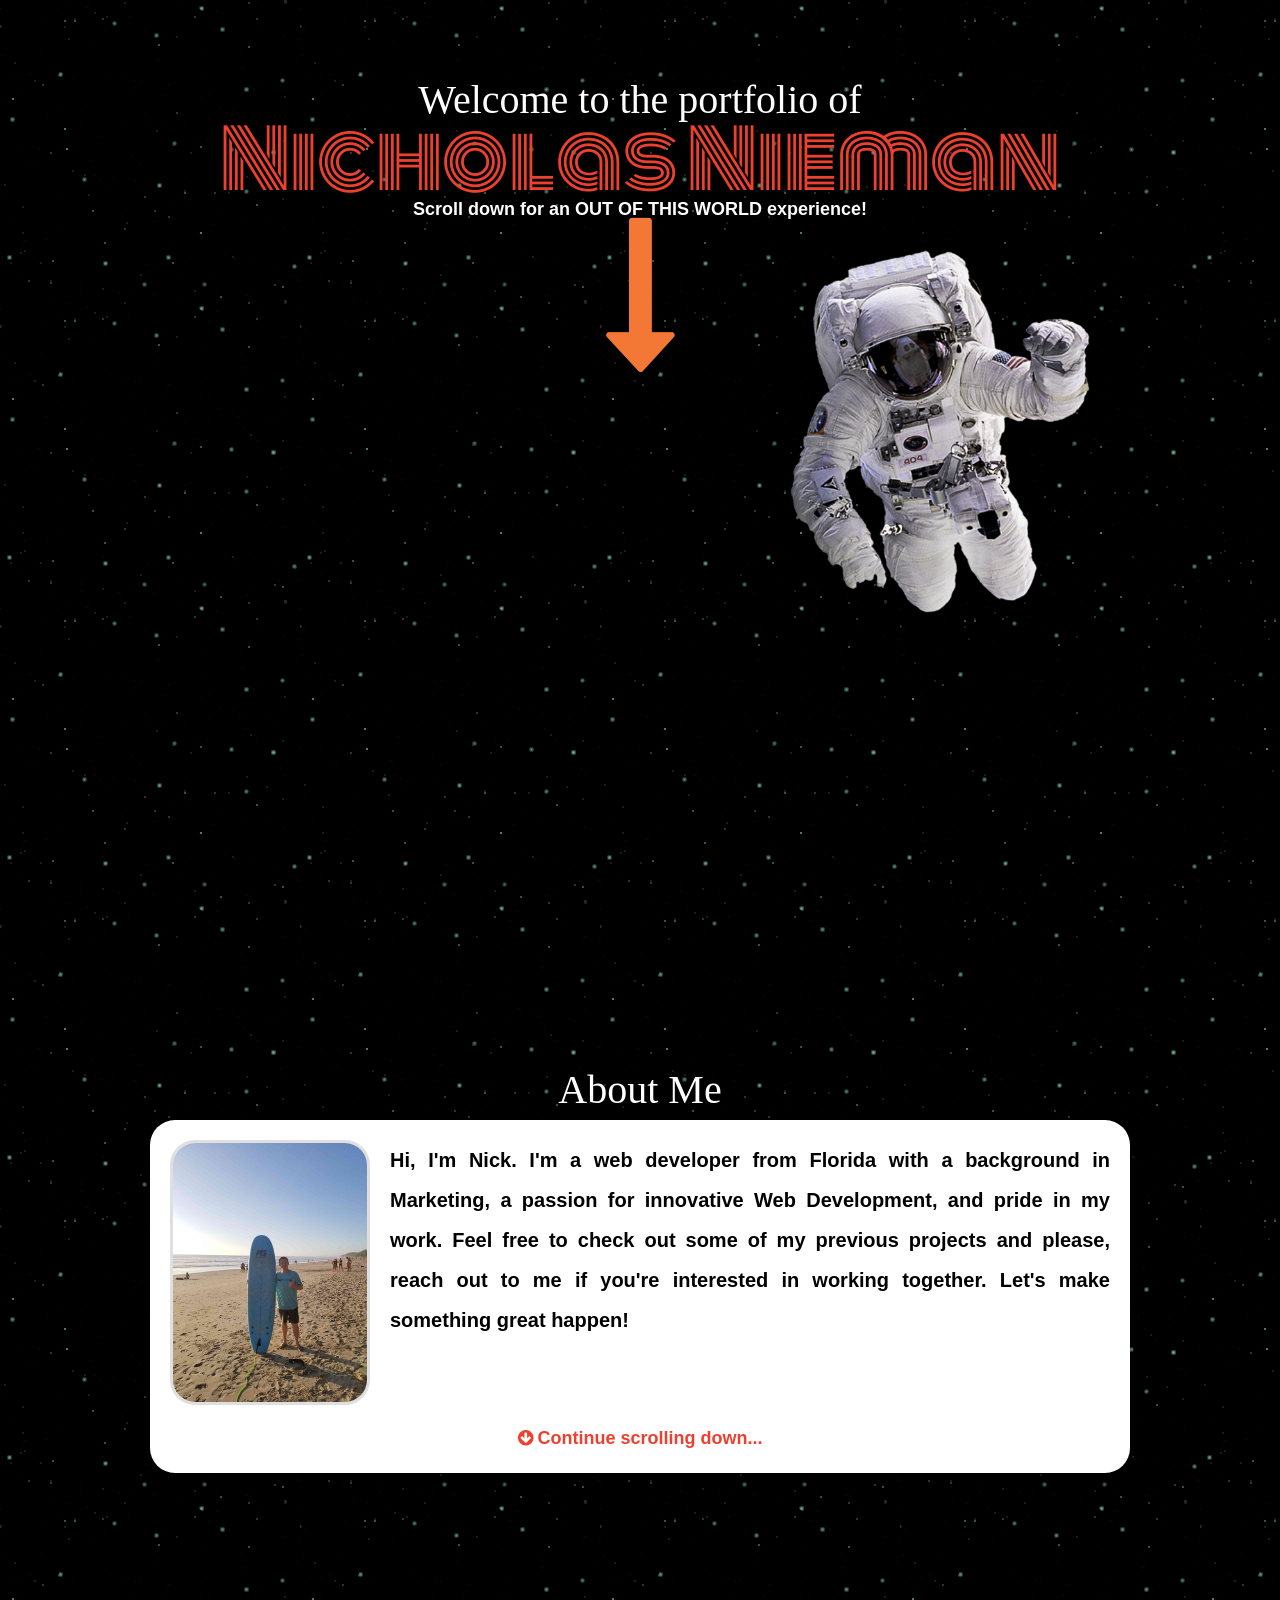
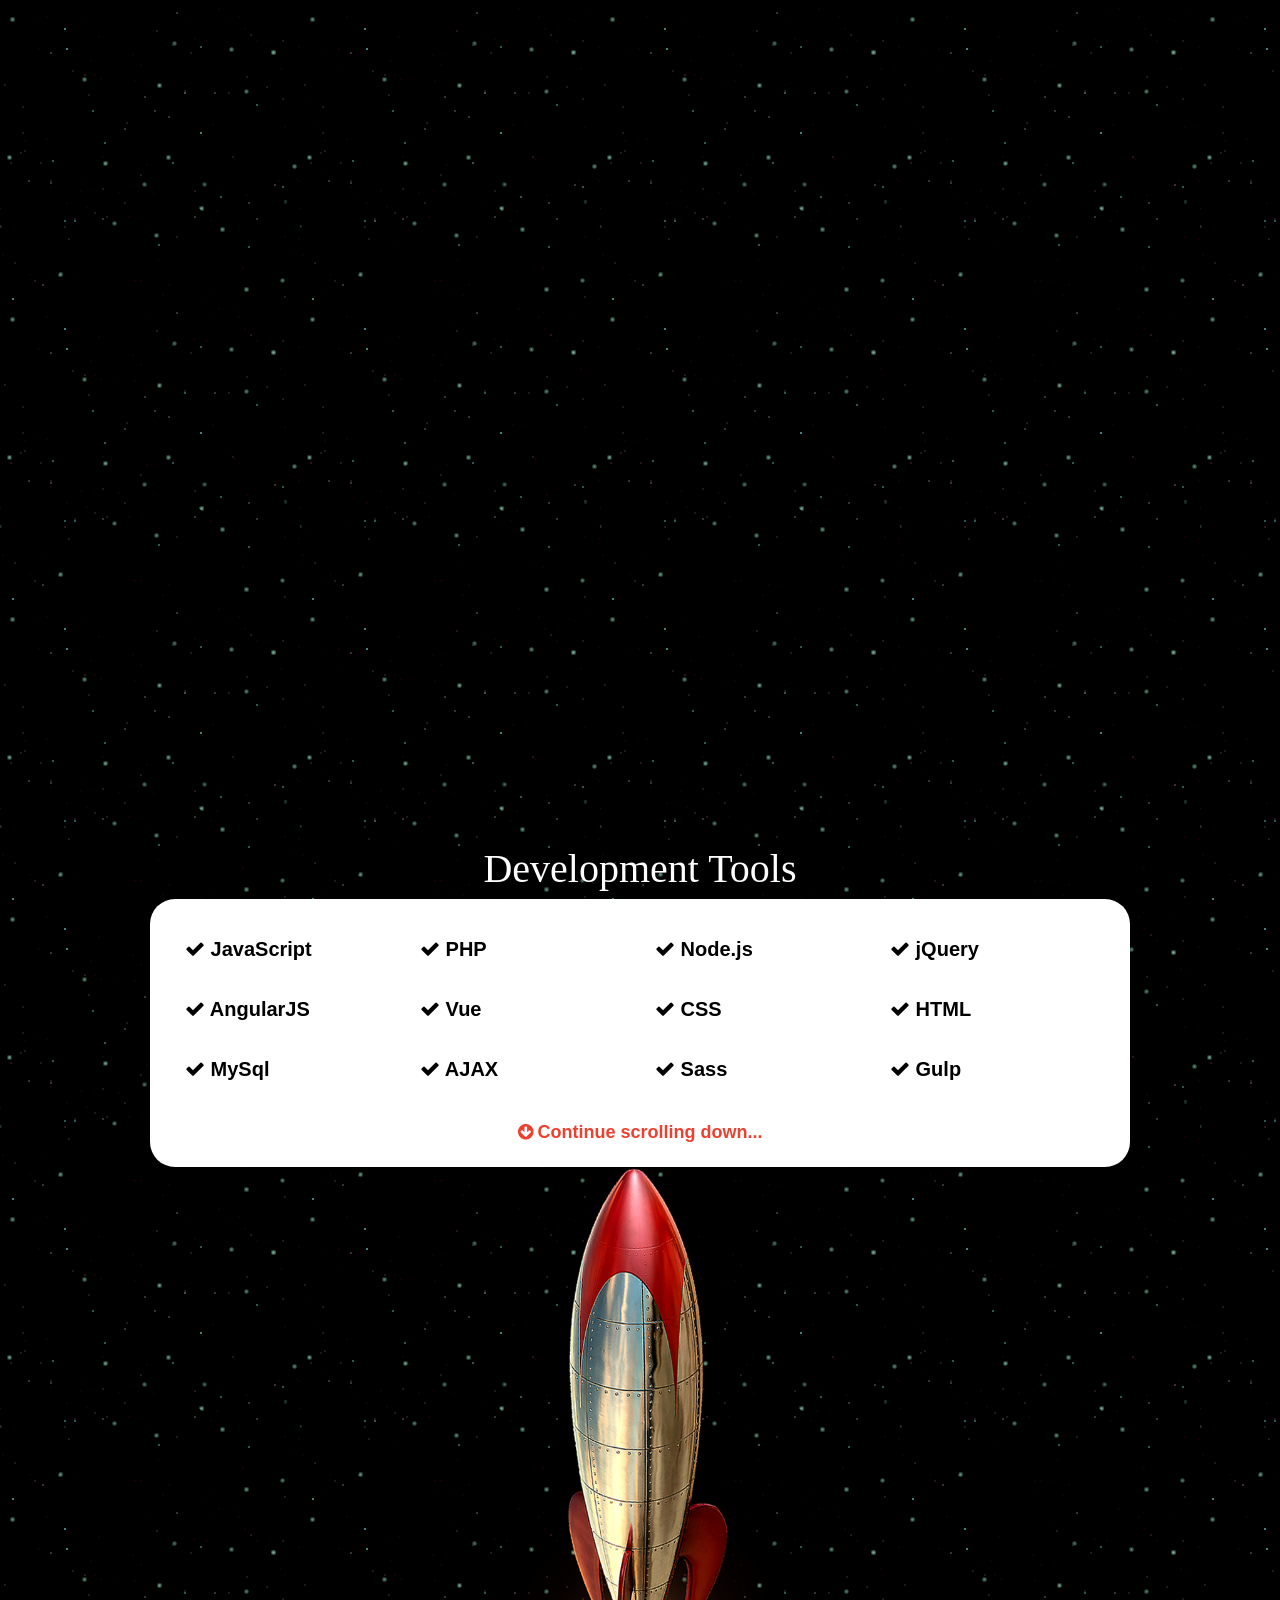
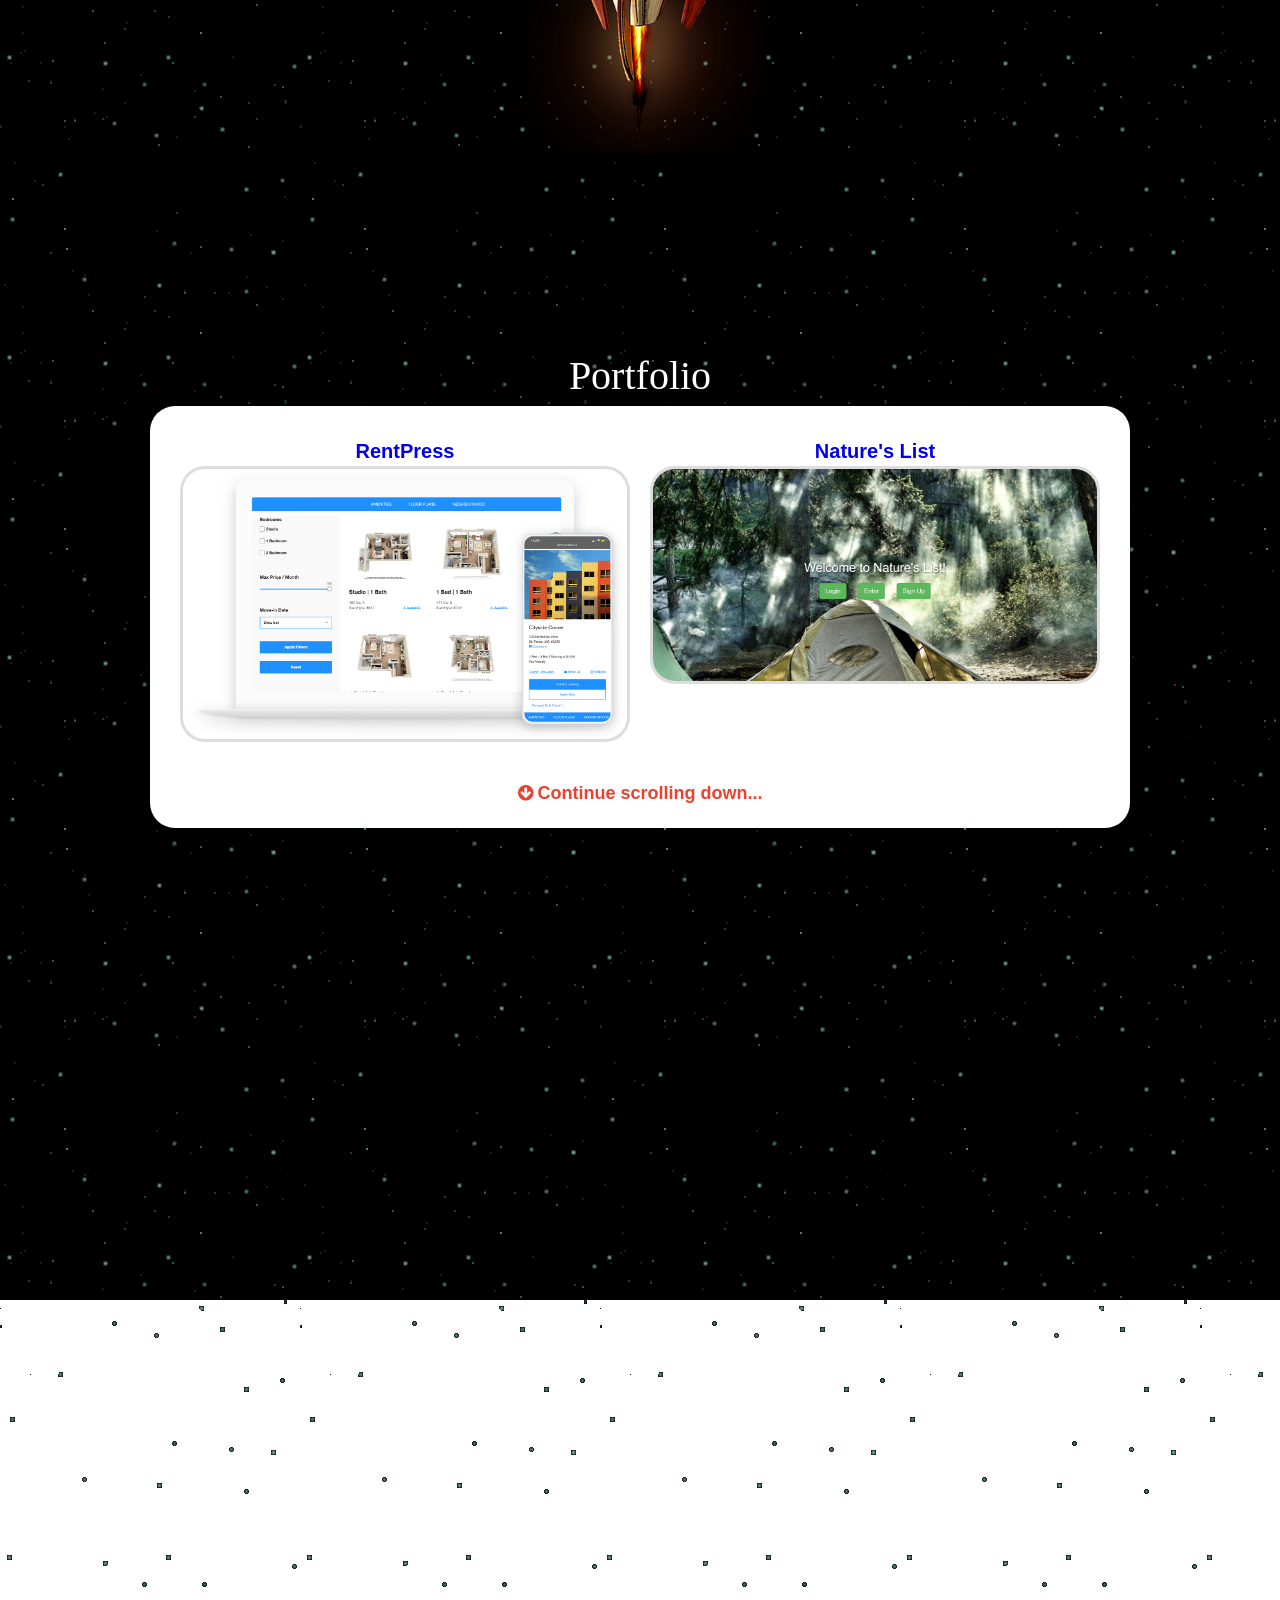
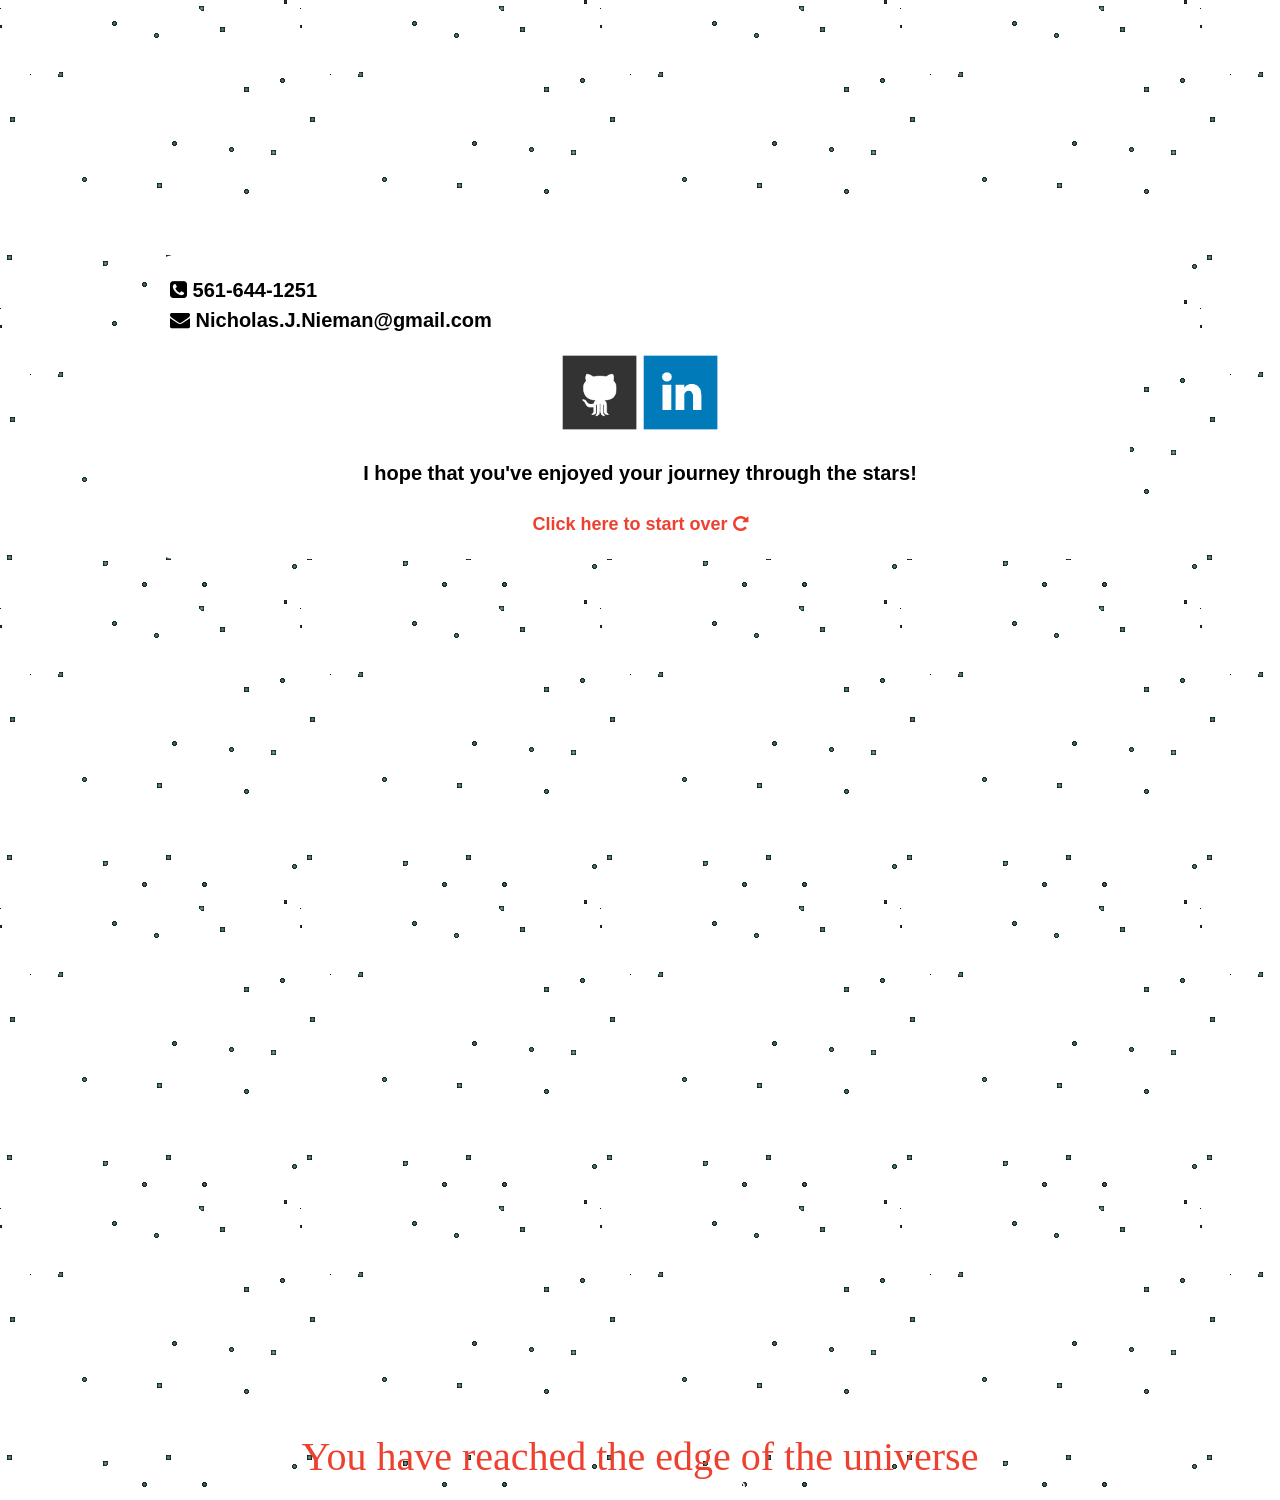
==== commit 55bbbd69: "update site" ====
--- a/index.html
+++ b/index.html
@@ -33,7 +33,7 @@
             <h2 id="welcome" class="slide-right">Welcome to the portfolio of </h2>
             <h1 id="name" class="slide-left">Nicholas Nieman</h1>
             <div id=arrow-container class="slide-right">
-                <p id="arrow-directions">Scroll down for an OUT OF THIS WORLD experience! <span id="scrollbar">(scrollbar recommended)</span></p>
+                <p id="arrow-directions">Scroll down for an OUT OF THIS WORLD experience!</p>
                 <span class="fa fa-long-arrow-down" id="arrow"></span>
             </div>
             <div id="bio">
